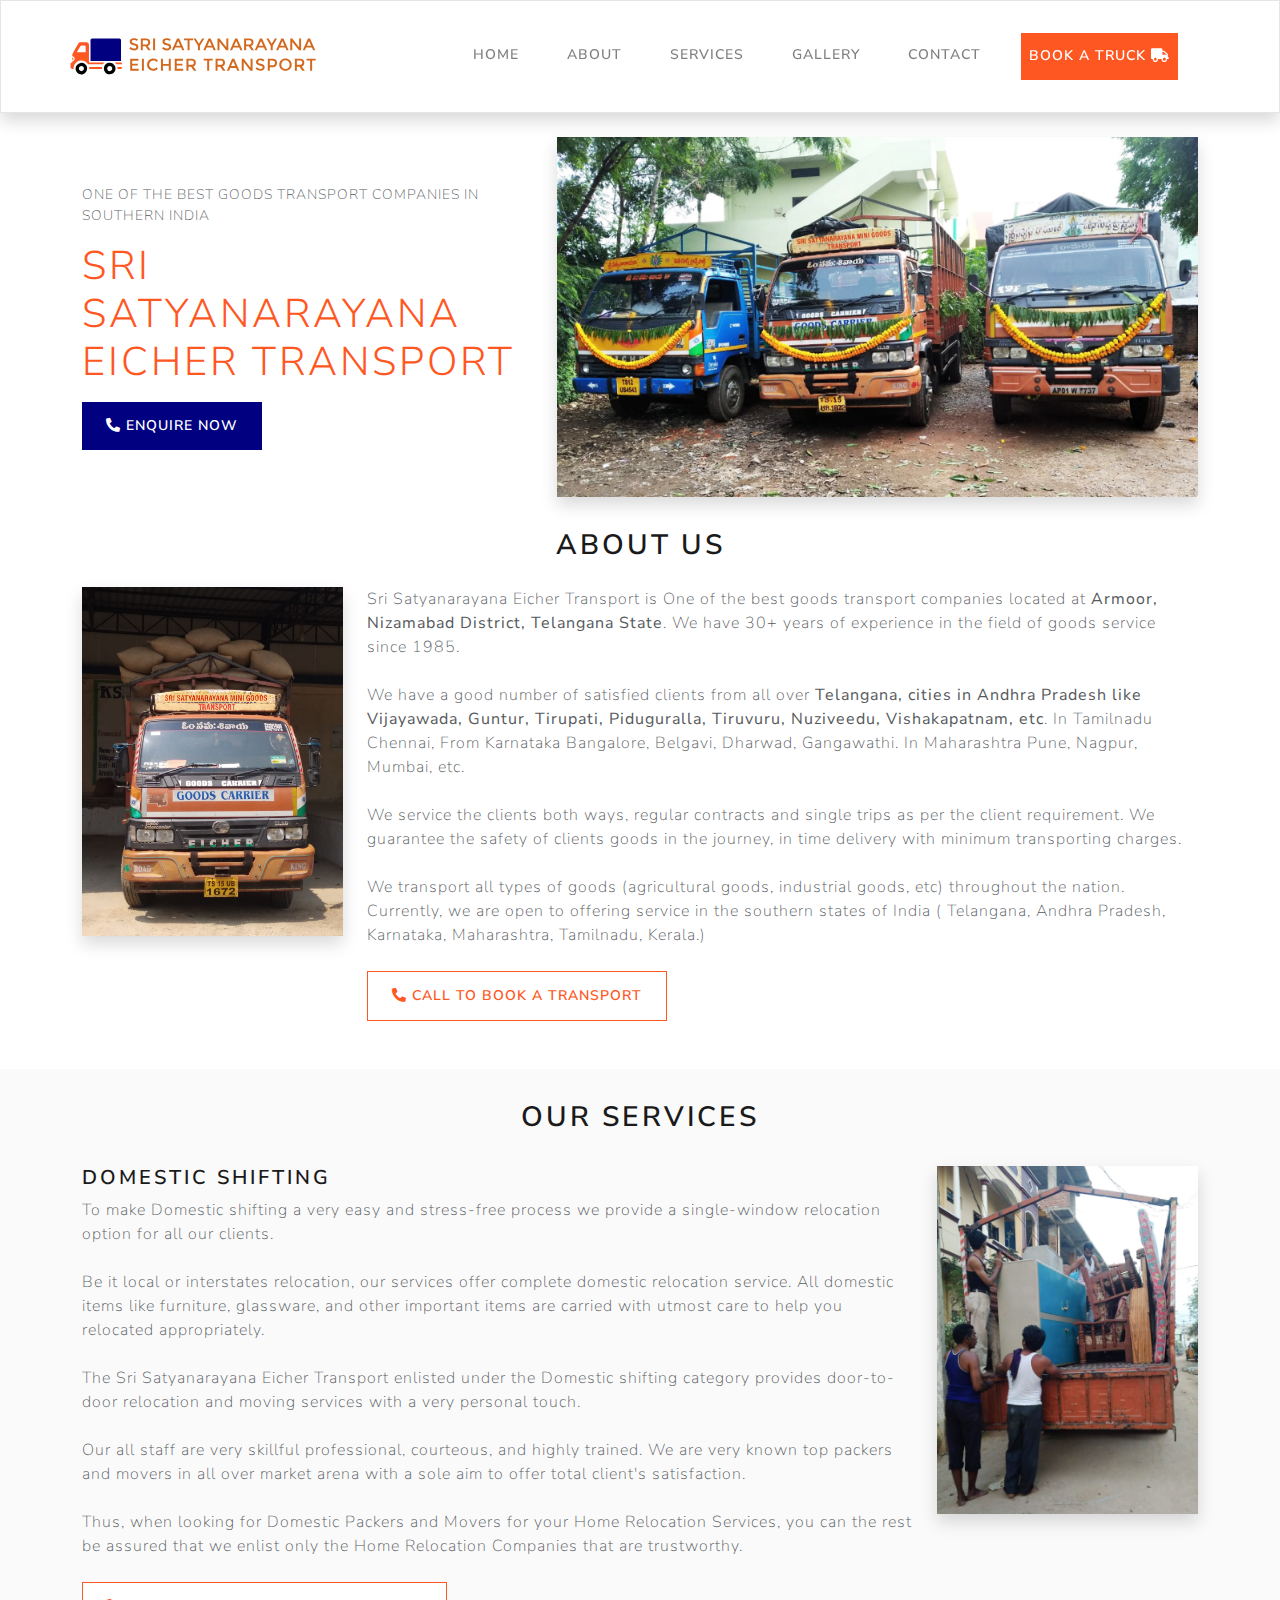
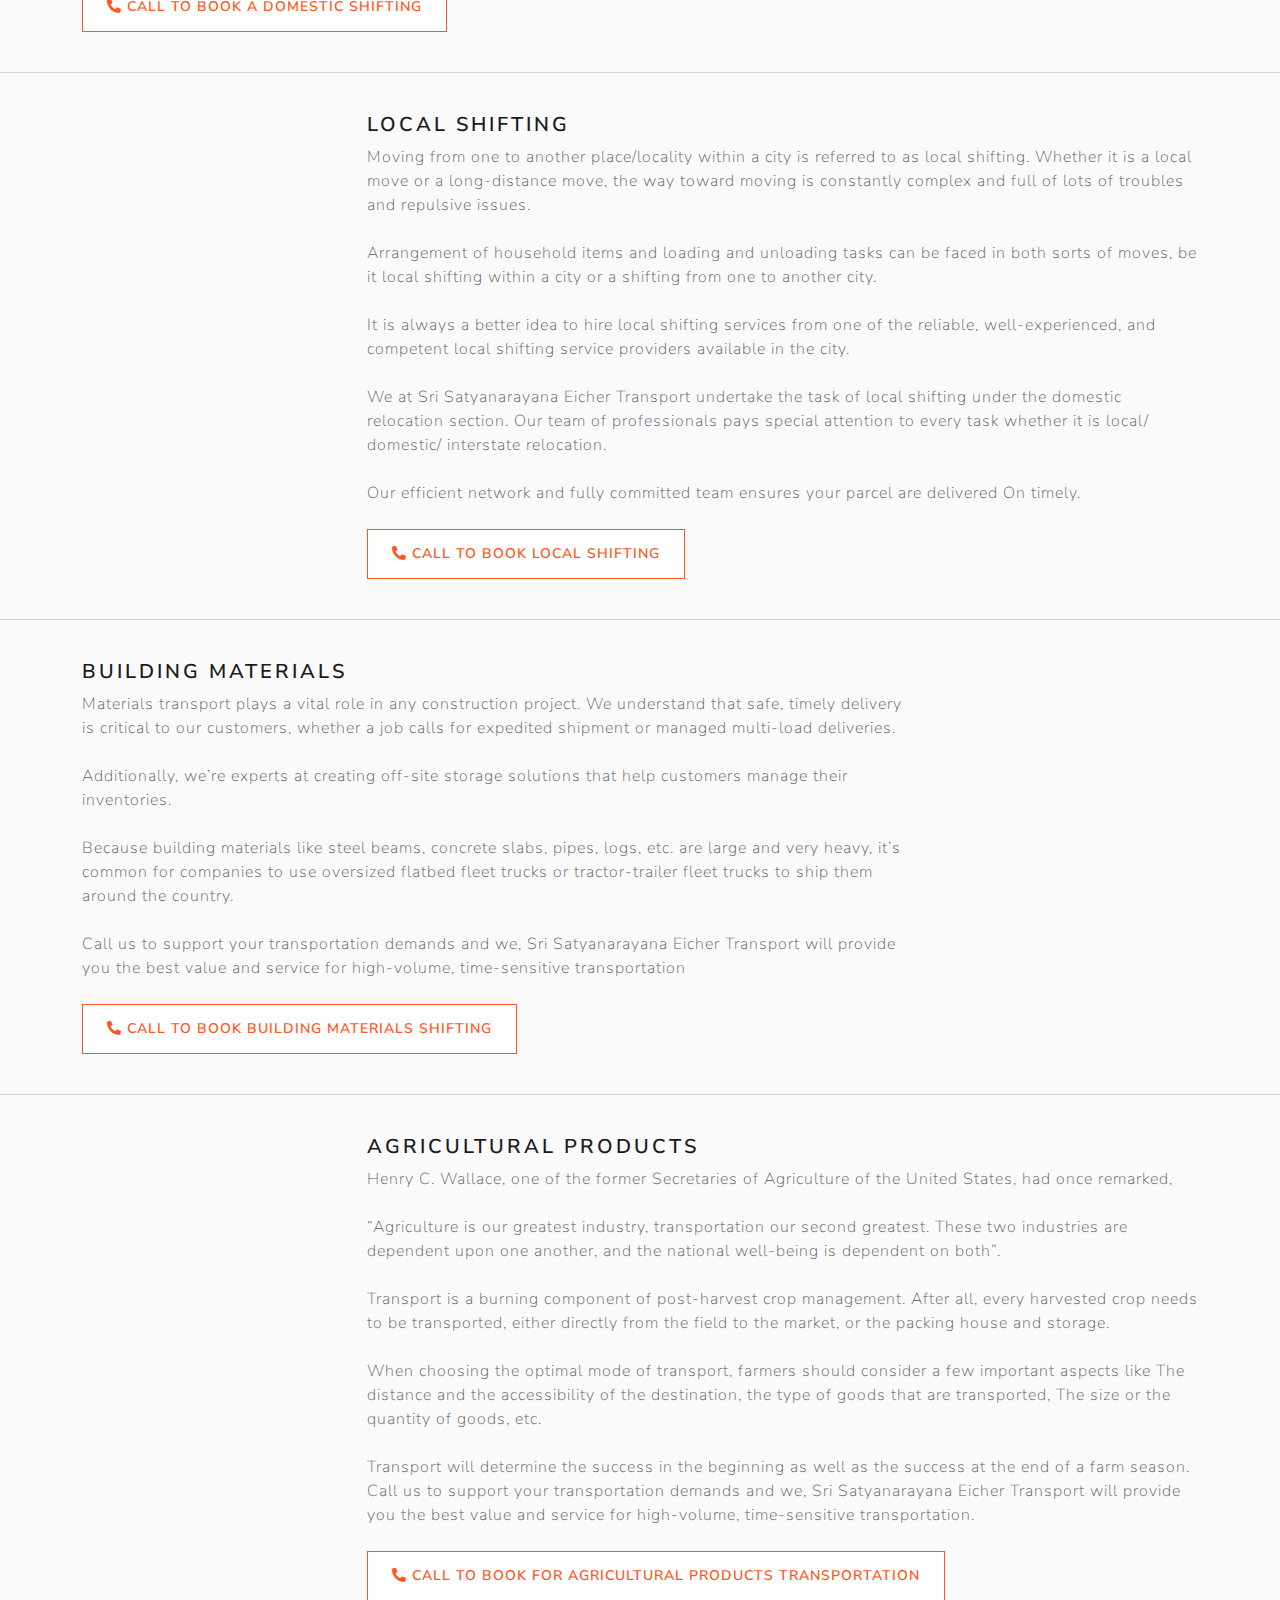
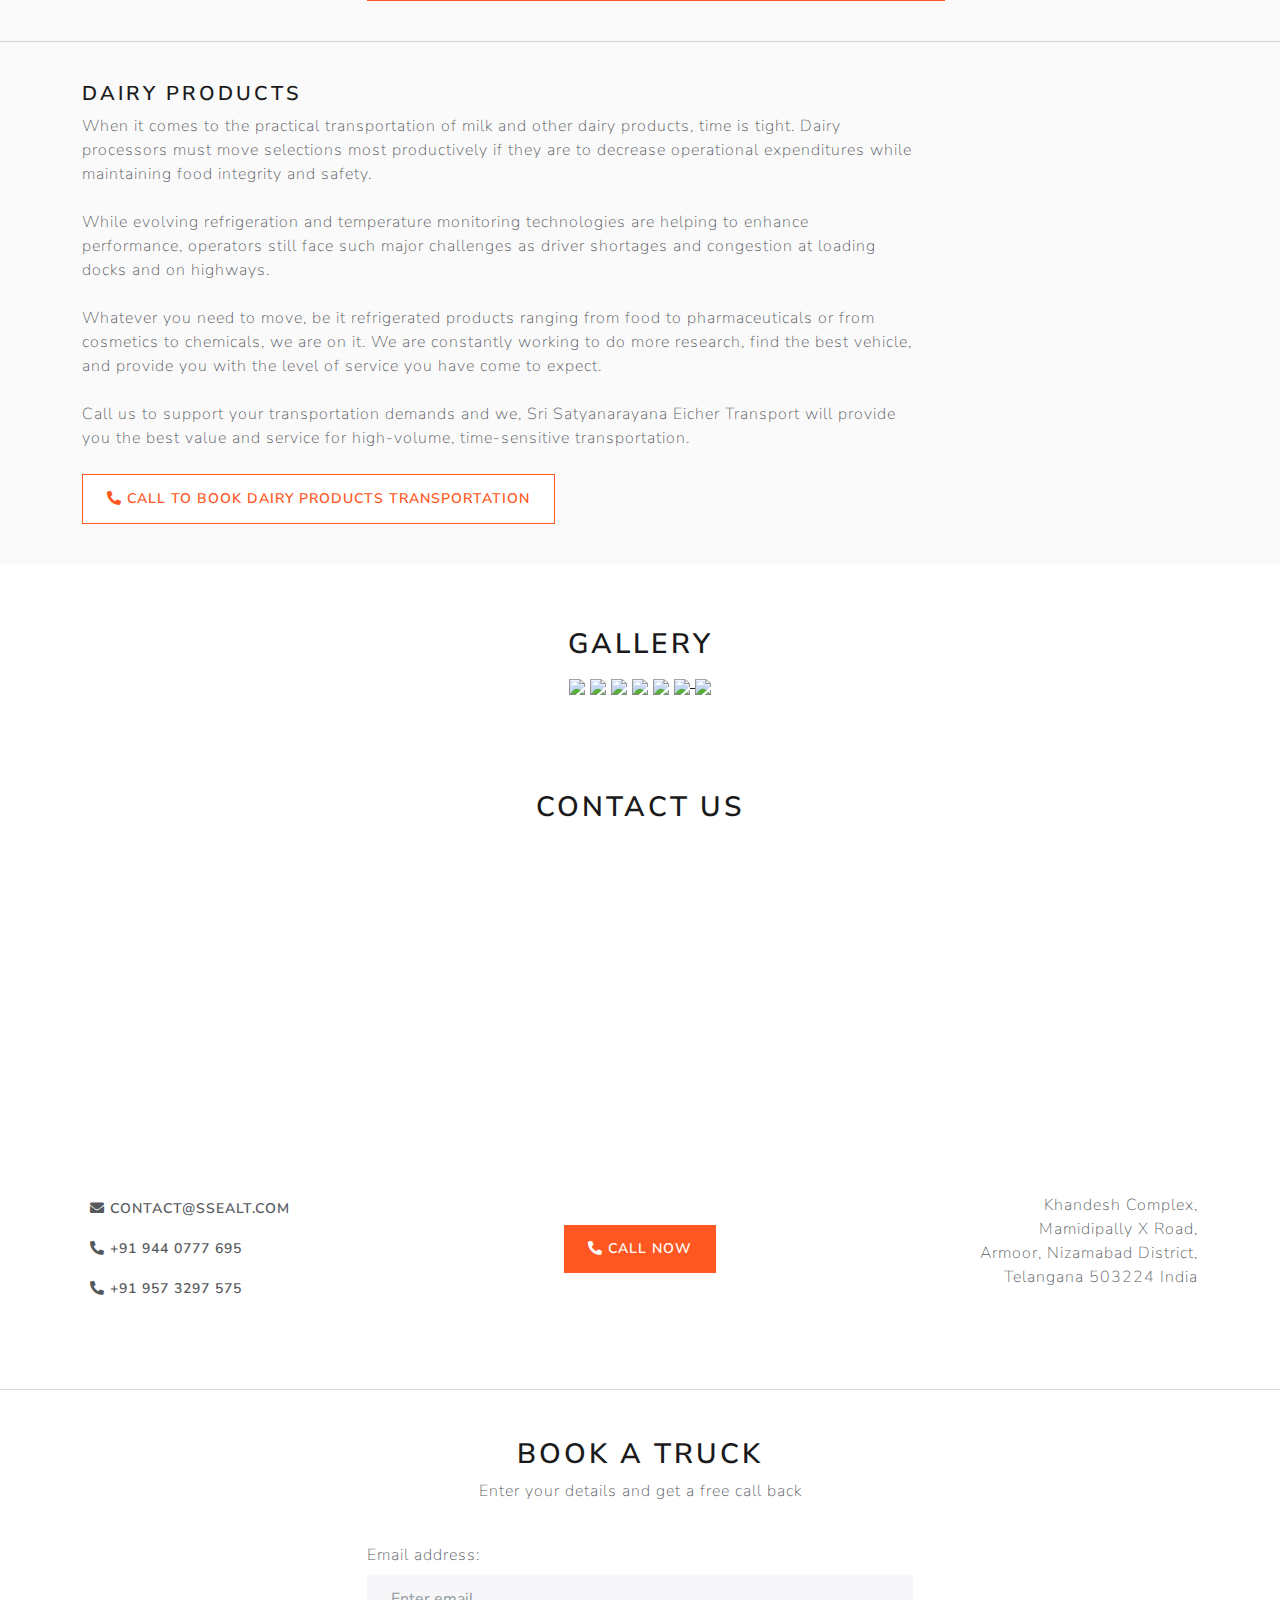
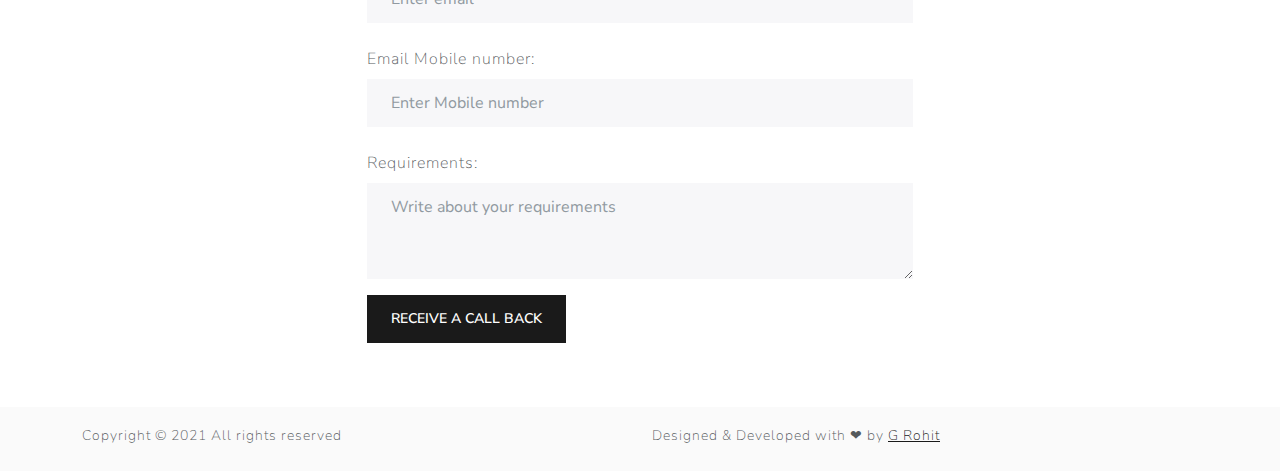
==== index.html @ 4006f87d "testing form" ====
<!DOCTYPE html>
<html lang="en">
<!-- Designed & Developed by
 ██████╗     ██████╗  ██████╗ ██╗  ██╗██╗████████╗
██╔════╝     ██╔══██╗██╔═══██╗██║  ██║██║╚══██╔══╝
██║  ███╗    ██████╔╝██║   ██║███████║██║   ██║   
██║   ██║    ██╔══██╗██║   ██║██╔══██║██║   ██║   
╚██████╔╝    ██║  ██║╚██████╔╝██║  ██║██║   ██║   
 ╚═════╝     ╚═╝  ╚═╝ ╚═════╝ ╚═╝  ╚═╝╚═╝   ╚═╝   
https://www.linkedin.com/in/g-rohit/
-->

<head>
    <meta charset="UTF-8">
    <meta name="viewport" content="width=device-width, initial-scale=1.0">
    <title>Sri Satyanarayana Eicher Transport</title>
    <link rel="stylesheet" href="CSS/bootstrap.min.css">
    <link rel="stylesheet" href="CSS/custom.css">
    <!-- <link rel="stylesheet" href="https://bootswatch.com/5/lux/bootstrap.min.css"> -->

    <!-- Light gallery -->
    <link rel="stylesheet" href="https://cdn.jsdelivr.net/npm/lightgallery@2.0.0-beta.3/css/lightgallery.css">
    <link rel="stylesheet" href="https://cdn.jsdelivr.net/npm/lightgallery@2.0.0-beta.3/css/lg-zoom.css">


    <link rel="stylesheet" href="https://pro.fontawesome.com/releases/v5.13.0/css/all.css">
    <!-- Google / Search Engine Tags -->
    <meta itemprop="name" content="Sri Satyanarayana Eicher Transport Armoor">
    <meta itemprop="description"
        content="Sri Satyanarayana goods Transport supplies heavy Goods trucks/lorries from in and around Armoor, Nizamabad, Nirmal and Metpally to any locations like Hyderabad, Vijayawada, Guntur, Tirupati, Andhrapradesh, Bengaluru, Karnataka, Maharashtra etc">
    <meta itemprop="image" content="https://i.vgy.me/FGwoT4.png">



    <!-- favicons -->

    <link rel="shortcut icon" href="ASSETS/favicons/favicon.ico" type="image/x-icon" />
    <link rel="apple-touch-icon" sizes="57x57" href="ASSETS/favicons/apple-touch-icon-57x57.png">
    <link rel="apple-touch-icon" sizes="60x60" href="ASSETS/favicons/apple-touch-icon-60x60.png">
    <link rel="apple-touch-icon" sizes="72x72" href="ASSETS/favicons/apple-touch-icon-72x72.png">
    <link rel="apple-touch-icon" sizes="76x76" href="ASSETS/favicons/apple-touch-icon-76x76.png">
    <link rel="apple-touch-icon" sizes="114x114" href="ASSETS/favicons/apple-touch-icon-114x114.png">
    <link rel="apple-touch-icon" sizes="120x120" href="ASSETS/favicons/apple-touch-icon-120x120.png">
    <link rel="apple-touch-icon" sizes="144x144" href="ASSETS/favicons/apple-touch-icon-144x144.png">
    <link rel="apple-touch-icon" sizes="152x152" href="ASSETS/favicons/apple-touch-icon-152x152.png">
    <link rel="apple-touch-icon" sizes="180x180" href="ASSETS/favicons/apple-touch-icon-180x180.png">
    <link rel="icon" type="image/png" href="ASSETS/favicons/favicon-16x16.png" sizes="16x16">
    <link rel="icon" type="image/png" href="ASSETS/favicons/favicon-32x32.png" sizes="32x32">
    <link rel="icon" type="image/png" href="ASSETS/favicons/favicon-96x96.png" sizes="96x96">
    <link rel="icon" type="image/png" href="ASSETS/favicons/android-chrome-192x192.png" sizes="192x192">

</head>

<body>

    <header class="container-fluid shadow bg-light sticky-top">
        <nav class="navbar navbar-expand-lg navbar-light">
            <div class="container p-0">
                <a class="navbar-brand" href="#">
                    <img src="ASSETS/logo-SSET.svg" alt="logo-SSET" class="img-fluid" style="max-width: 250px;">
                </a>
                <button class="navbar-toggler" type="button" data-bs-toggle="collapse" data-bs-target="#navbarColor03"
                    aria-controls="navbarColor03" aria-expanded="false" aria-label="Toggle navigation">
                    <span class="navbar-toggler-icon"></span>
                </button>

                <div class="collapse navbar-collapse" id="navbarColor03">
                    <ul class="navbar-nav ms-auto">
                        <li class="nav-item">
                            <a class="nav-link" href="#">Home
                                <span class="visually-hidden">(current)</span>
                            </a>
                        </li>
                        <li class="nav-item">
                            <a class="nav-link" href="#aboutus">About</a>
                        </li>
                        <li class="nav-item">
                            <a class="nav-link" href="#ourservices">Services</a>
                        </li>
                        <li class="nav-item">
                            <a class="nav-link" href="#gallery">Gallery</a>
                        </li>
                        <li class="nav-item">
                            <a class="nav-link" href="#contact">Contact</a>
                        </li>
                        <li class="nav-item">
                            <a class="nav-link btn btn-orange text-white" href="#bookForm">Book a Truck <i
                                    class="fa fa-truck" aria-hidden="true"></i> </a>
                        </li>

                    </ul>

                </div>
            </div>
        </nav>

    </header>
    <main>

        <!-- intro STARTS -->
        <div class="container mt-4">
            <div class="row">
                <div
                    class="col-lg-5 col-sm-12 col-md-12 d-flex flex-column align-items-start justify-content-center mt-3 mt-md-0">
                    <p class="text-uppercase small text-center text-sm-start">One of the best goods transport companies
                        in southern India</p>
                    <h1 class="display-6 text-orange main-title">
                        Sri Satyanarayana Eicher Transport
                    </h1>
                    <a href="tel:+919440777695" class="btn btn-dark btn-navy mt-2 mob-full-width"> <i
                            class="fa fa-phone-alt" aria-hidden="true"></i> Enquire now</a>
                </div>
                <div class="col-lg-7 col-sm-12 col-md-12  mt-3 mt-md-0">
                    <img src="ASSETS/eicher-group.jpg" alt="" class="img-fluid shadow">
                </div>
            </div>
        </div>


        <!-- intro ENDS -->



        <!-- ABout section STARTS -->
        <div id="aboutus"></div>
        <section class="py-3 my-3">
            <h2 class="text-center">About us</h2>
            <div class="container">
                <div class="row py-3">
                    <div class="col-lg-3 col-sm-12 col-md-12  mt-3 mt-md-0 text-center">
                        <img src="ASSETS/n-eicher-1.png" alt="" class="img-fluid shadow">
                    </div>
                    <div
                        class="col-lg-9 col-sm-12 col-md-12 d-flex flex-column align-items-start justify-content-start mt-3 mt-md-0">
                        <p class="">

                            Sri Satyanarayana Eicher Transport is One of the best goods transport companies located at
                            <strong>Armoor, Nizamabad District, Telangana State</strong>. We have 30+ years of
                            experience in the field of goods service since 1985.
                            <br> <br>
                            We have a good number of satisfied clients from all over <strong>Telangana, cities in Andhra
                                Pradesh like Vijayawada, Guntur, Tirupati, Piduguralla, Tiruvuru, Nuziveedu,
                                Vishakapatnam, etc</strong>. In Tamilnadu Chennai, From Karnataka Bangalore, Belgavi,
                            Dharwad, Gangawathi. In Maharashtra Pune, Nagpur, Mumbai, etc.
                            <br> <br>
                            We service the clients both ways, regular contracts and single trips as per the client
                            requirement. We guarantee the safety of clients goods in the journey, in time delivery with
                            minimum transporting charges.
                            <br> <br>

                            We transport all types of goods (agricultural goods, industrial goods, etc) throughout the
                            nation. Currently, we are open to offering service in the southern states of India (
                            Telangana, Andhra Pradesh, Karnataka, Maharashtra, Tamilnadu, Kerala.)
                        </p>

                        <a href="tel:+919440777695" class="btn btn-outline-dark mt-2 btn-outline-orange "> <i
                                class="fa fa-phone-alt" aria-hidden="true"></i> Call to book a Transport</a>
                    </div>
                </div>
            </div>
        </section>
        <!-- ABout section ENDS -->

        <!-- Our services section STARTS -->
        <div id="ourservices"></div>
        <section class="py-3 my-3 bg-grey">
            <h2 class="text-center mt-3">Our Services</h2>
            <!-- service 1 -->
            <div class="container py-3">
                <div class="row my-2">
                    <div
                        class="col-lg-9 col-sm-12 col-md-12 d-flex flex-column align-items-start justify-content-start mt-3 mt-md-0">
                        <h4 class="text-uppercase">Domestic Shifting</h4>
                        <p class="">
                            To make Domestic shifting a very easy and stress-free process we provide a single-window
                            relocation option for all our clients.
                            <br><br>
                            Be it local or interstates relocation, our services offer complete domestic relocation
                            service. All domestic items like furniture, glassware, and other important items are carried
                            with utmost care to help you relocated appropriately.
                            <br><br>

                            The Sri Satyanarayana Eicher Transport enlisted under the Domestic shifting category
                            provides door-to-door relocation and moving services with a very personal touch.
                            <br><br>

                            Our all staff are very skillful professional, courteous, and highly trained. We are very
                            known top packers and movers in all over market arena with a sole aim to offer total
                            client's satisfaction.
                            <br><br>

                            Thus, when looking for Domestic Packers and Movers for your Home Relocation Services, you
                            can the rest be assured that we enlist only the Home Relocation Companies that are
                            trustworthy.

                        </p>

                        <a href="tel:+919440777695" class="btn btn-outline-dark mt-2 btn-outline-orange "> <i
                                class="fa fa-phone-alt" aria-hidden="true"></i> Call to book a Domestic Shifting</a>
                    </div>
                    <div class="col-lg-3 col-sm-12 col-md-12  mt-3 mt-md-0 text-center">
                        <img src="ASSETS/services-packing.jpg" alt="" class="img-fluid shadow">
                    </div>

                </div>
            </div>
            <hr>
            <!-- service 2 -->
            <div class="container py-3">
                <div class="row my-2">
                    <div class="col-lg-3 col-sm-12 col-md-12  mt-3 mt-md-0 text-center order-last order-lg-first">
                        <img src="https://dummyimage.com/3:4x500/" alt="" class="img-fluid shadow">
                    </div>

                    <div
                        class="col-lg-9 col-sm-12 col-md-12 d-flex flex-column align-items-start justify-content-start mt-3 mt-md-0 order-sm-first order-lg-last">
                        <h4 class="text-uppercase">Local Shifting</h4>
                        <p class="">
                            Moving from one to another place/locality within a city is referred to as local shifting.
                            Whether it is a local move or a long-distance move, the way toward moving is constantly
                            complex and full of lots of troubles and repulsive issues.
                            <br><br>
                            Arrangement of household items and loading and unloading tasks can be faced in both sorts of
                            moves, be it local shifting within a city or a shifting from one to another city.
                            <br><br>

                            It is always a better idea to hire local shifting services from one of the reliable,
                            well-experienced, and competent local shifting service providers available in the city.
                            <br><br>
                            We at Sri Satyanarayana Eicher Transport undertake the task of local shifting under the
                            domestic relocation section. Our team of professionals pays special attention to every task
                            whether it is local/ domestic/ interstate relocation.
                            <br><br>
                            Our efficient network and fully committed team ensures your parcel are delivered On timely.
                        </p>

                        <a href="tel:+919440777695" class="btn btn-outline-dark mt-2 btn-outline-orange "> <i
                                class="fa fa-phone-alt" aria-hidden="true"></i> Call to book LOCAL SHIFTING</a>
                    </div>


                </div>
            </div>

            <hr>
            <!-- service 3 -->
            <div class="container py-3">
                <div class="row my-2">
                    <div
                        class="col-lg-9 col-sm-12 col-md-12 d-flex flex-column align-items-start justify-content-start mt-3 mt-md-0">
                        <h4 class="text-uppercase">Building materials</h4>
                        <p class="">
                            Materials transport plays a vital role in any construction project. We understand that safe,
                            timely delivery is critical to our customers, whether a job calls for expedited shipment or
                            managed multi-load deliveries.
                            <br><br>

                            Additionally, we’re experts at creating off-site storage solutions that help customers
                            manage their inventories.
                            <br><br>
                            Because building materials like steel beams, concrete slabs, pipes, logs, etc. are large and
                            very heavy, it’s common for companies to use oversized flatbed fleet trucks or
                            tractor-trailer fleet trucks to ship them around the country.
                            <br><br>

                            Call us to support your transportation demands and we, Sri Satyanarayana Eicher Transport
                            will provide you the best value and service for high-volume, time-sensitive transportation

                        </p>

                        <a href="tel:+919440777695" class="btn btn-outline-dark mt-2 btn-outline-orange"> <i
                                class="fa fa-phone-alt" aria-hidden="true"></i> Call to book Building materials
                            Shifting</a>
                    </div>
                    <div class="col-lg-3 col-sm-12 col-md-12  mt-3 mt-md-0 text-center">
                        <img src="https://dummyimage.com/3:4x500/" alt="" class="img-fluid shadow">
                    </div>

                </div>
            </div>
            <hr>
            <!-- service 4 -->
            <div class="container py-3">
                <div class="row my-2">
                    <div class="col-lg-3 col-sm-12 col-md-12  mt-3 mt-md-0 text-center order-last order-lg-first">
                        <img src="https://dummyimage.com/3:4x500/" alt="" class="img-fluid shadow">
                    </div>

                    <div
                        class="col-lg-9 col-sm-12 col-md-12 d-flex flex-column align-items-start justify-content-start mt-3 mt-md-0 order-sm-first order-lg-last">
                        <h4 class="text-uppercase">Agricultural products</h4>
                        <p class="">
                            Henry C. Wallace, one of the former Secretaries of Agriculture of the United States, had
                            once remarked,
                            <br><br>
                            “Agriculture is our greatest industry, transportation our second greatest. These two
                            industries are dependent upon one another, and the national well-being is dependent on
                            both”.
                            <br><br>
                            Transport is a burning component of post-harvest crop management. After all, every harvested
                            crop needs to be transported, either directly from the field to the market, or the packing
                            house and storage.
                            <br><br>
                            When choosing the optimal mode of transport, farmers should consider a few important aspects
                            like The distance and the accessibility of the destination, the type of goods that are
                            transported, The size or the quantity of goods, etc.
                            <br><br>
                            Transport will determine the success in the beginning as well as the success at the end of a
                            farm season. Call us to support your transportation demands and we, Sri Satyanarayana Eicher
                            Transport will provide you the best value and service for high-volume, time-sensitive
                            transportation.
                        </p>

                        <a href="tel:+919440777695" class="btn btn-outline-dark mt-2 btn-outline-orange "> <i
                                class="fa fa-phone-alt" aria-hidden="true"></i> Call to book for AGRICULTURAL PRODUCTS
                            transportation</a>
                    </div>


                </div>
            </div>


            <hr>
            <!-- service 5 -->
            <div class="container py-3">
                <div class="row my-2">
                    <div
                        class="col-lg-9 col-sm-12 col-md-12 d-flex flex-column align-items-start justify-content-start mt-3 mt-md-0">
                        <h4 class="text-uppercase">Dairy products</h4>
                        <p class="">
                            When it comes to the practical transportation of milk and other dairy products, time is
                            tight. Dairy processors must move selections most productively if they are to decrease
                            operational expenditures while maintaining food integrity and safety.
                            <br><br>
                            While evolving refrigeration and temperature monitoring technologies are helping to enhance
                            performance, operators still face such major challenges as driver shortages and congestion
                            at loading docks and on highways.
                            <br><br>
                            Whatever you need to move, be it refrigerated products ranging from food to pharmaceuticals
                            or from cosmetics to chemicals, we are on it. We are constantly working to do more research,
                            find the best vehicle, and provide you with the level of service you have come to expect.
                            <br><br>

                            Call us to support your transportation demands and we, Sri Satyanarayana Eicher Transport
                            will provide you the best value and service for high-volume, time-sensitive transportation.

                        </p>

                        <a href="tel:+919440777695" class="btn btn-outline-dark mt-2 btn-outline-orange"> <i
                                class="fa fa-phone-alt" aria-hidden="true"></i> Call to book Dairy products
                            transportation</a>
                    </div>
                    <div class="col-lg-3 col-sm-12 col-md-12  mt-3 mt-md-0 text-center">
                        <img src="https://dummyimage.com/3:4x500/" alt="" class="img-fluid shadow">
                    </div>

                </div>
            </div>

        </section>
        <!-- Our services section ENDS -->

        <!-- Gallery section STARTS -->

        <div id="gallery"></div>
        <section class="py-5 my-3">
            <h2 class="text-center">Gallery</h2>


            <div class="container">
                <div class="row">
                    <div class="col-12">
                        <div id="gallery-container" class="text-center">
                            <a href="https://dummyimage.com/1:1x1080/"><img src="https://dummyimage.com/1:1x175/"
                                    class="img-fluid mt-2" /></a>
                            <a href="https://dummyimage.com/1:1x1080/"><img src="https://dummyimage.com/1:1x175/"
                                    class="img-fluid mt-2" /></a>
                            <a href="https://dummyimage.com/1:1x1080/"><img src="https://dummyimage.com/1:1x175/"
                                    class="img-fluid mt-2" /></a>
                            <a href="https://dummyimage.com/1:1x1080/"><img src="https://dummyimage.com/1:1x175/"
                                    class="img-fluid mt-2" /></a>
                            <a href="https://dummyimage.com/1:1x1080/"><img src="https://dummyimage.com/1:1x175/"
                                    class="img-fluid mt-2" /></a>

                            <a data-lg-size="1400-1402" class="gallery-item"
                                data-src="https://images.unsplash.com/photo-1613541444699-39429d990353?ixid=MXwxMjA3fDB8MHxwaG90by1wYWdlfHx8fGVufDB8fHw%3D&ixlib=rb-1.2.1&auto=format&fit=crop&w=1400&q=80"
                                data-sub-html="<h4>Photo by - <a href='https://unsplash.com/@katherine_xx11' >Katherine Gu </a></h4><p> For all those years we were alone and helpless.</p>">
                                <img class="img-fluid mt-2"
                                    src="https://images.unsplash.com/photo-1613541444699-39429d990353?ixid=MXwxMjA3fDB8MHxwaG90by1wYWdlfHx8fGVufDB8fHw%3D&ixlib=rb-1.2.1&auto=format&fit=crop&w=175&q=80" />
                                <a data-lg-size="1443-1329" class="gallery-item"
                                    data-src="https://images.unsplash.com/photo-1563502310703-1ffe473ad66d?ixid=MXwxMjA3fDB8MHxwaG90by1wYWdlfHx8fGVufDB8fHw%3D&ixlib=rb-1.2.1&auto=format&fit=crop&w=1443&q=80"
                                    data-sub-html="<h4>Photo by - <a href='https://unsplash.com/@asoshiation' >Shah </a></h4><p> Location - <a href='https://unsplash.com/s/photos/shinimamiya%2C-osaka%2C-japan'>Shinimamiya, Osaka, Japan</a></p>">
                                    <img class="img-fluid mt-2"
                                        src="https://images.unsplash.com/photo-1563502310703-1ffe473ad66d?ixid=MXwxMjA3fDB8MHxwaG90by1wYWdlfHx8fGVufDB8fHw%3D&ixlib=rb-1.2.1&auto=format&fit=crop&w=185&q=80" />
                                </a>
                            </a>
                        </div>

                    </div>

                </div>
            </div>
        </section>
        <!-- Gallery section ENDS -->


        <section id="contact" class="my-5">
            <h2 class="text-center">Contact us</h2>

            <div class="container">
                <div class="row">
                    <div class="col">
                        <div style="text-decoration:none; overflow:hidden;max-width:100%;width:1920px;height:300px;">

                            <div id="display-googlemap" style="height:100%; width:100%;max-width:100%;">
                                <iframe style="height:100%;width:100%;border:0;" frameborder="0"
                                    src="https://www.google.com/maps/embed/v1/place?q=Khandesh+Complex+Mamidipally&key=AIzaSyBFw0Qbyq9zTFTd-tUY6dZWTgaQzuU17R8">
                                </iframe>
                            </div>

                            <a class="googlecode" rel="nofollow" href="https://www.embed-map.com"
                                id="make-mapdata">https://www.embed-map.com</a>

                        </div>

                    </div>
                </div>
                <div class="row my-4 py-2">
                    <div class="col-lg-4 col-md-12 col-sm-12 contact-info py-4">
                        <a href="mailto:contact@ssealt.com" class="text-uppercase btn p-2"><i class="fa fa-envelope"
                                aria-hidden="true"></i> contact@ssealt.com</a>
                        <br>
                        <a href="tel:+919440777695" class="text-uppercase btn p-2"><i class="fa fa-phone-alt"
                                aria-hidden="true"></i> +91 944 0777 695</a>
                        <br>
                        <a href="tel:+919573297575" class="text-uppercase btn p-2"><i class="fa fa-phone-alt"
                                aria-hidden="true"></i> +91 957 3297 575</a>
                    </div>
                    <div
                        class="align-items-center col-lg-4 col-md-12 col-sm-12 d-flex justify-content-center text-center">
                        <a href="tel:+919440777695" class="btn btn-orange text-white"><i class="fa fa-phone-alt"
                                aria-hidden="true"></i> Call Now</a>
                    </div>
                    <div
                        class="align-items-center col-lg-4 col-md-12 col-sm-12 d-flex justify-content-center justify-content-lg-end py-4">
                        <p class="text-end address">
                            Khandesh Complex,
                            <br>
                            Mamidipally X Road,
                            <br>
                            Armoor, Nizamabad District,
                            <br>
                            Telangana 503224
                            India
                        </p>
                    </div>
                </div>
            </div>
        </section>

        <hr>

        <section id="bookForm" class="my-5">
            <h2 class="text-center">Book a Truck</h2>

            <div class="container">
                <div class="row">
                    <div class="col-lg-6 col-sm-12 col-md-12 mx-auto">
                        <form name="BookATruck" netlify>
                            <fieldset>
                                <p class="text-center">Enter your details and get a free call back</p>

                                <div class="form-group">
                                    <label for="inputEmail" class="form-label mt-4">Email address:</label>
                                    <input type="email" class="form-control" id="inputEmail"
                                        aria-describedby="emailHelp" placeholder="Enter email" name="inputEmail">
                                    <!-- <small id="emailHelp" class="form-text text-muted">We'll never share your email with anyone else.</small> -->
                                </div>
                                <div class="form-group">
                                    <label for="inputMobile" class="form-label mt-4">Email Mobile number:</label>
                                    <input type="tel" class="form-control" id="inputEmail"
                                        aria-describedby="mobileHelp" placeholder="Enter Mobile number"
                                        name="inputMobile">
                                </div>



                                <div class="form-group">
                                    <label for="exampleTextarea" class="form-label mt-4">Requirements:</label>
                                    <textarea class="form-control" id="exampleTextarea" rows="3"
                                        placeholder="Write about your requirements" name="inputRequirements"></textarea>
                                </div>



                                <button type="submit" class="btn btn-primary my-3 text-center mob-full-width">Receive a call
                                    back</button>
                            </fieldset>
                        </form>
                    </div>
                </div>
            </div>
        </section>

    </main>

    <footer class="bg-grey container-fluid">
        <div class="container pt-3 pb-2">
            <div class="row">
                <div class="col-lg-6 col-sm-12 col-md-12 copyright">
                    <small>Copyright © 2021 All rights reserved</small>
                </div>
                <div class="col-lg-6 col-sm-12 col-md-12 copyright">
                    <p>
                        <small>Designed &amp; Developed with ❤ by <a href="https//:grohit.com/?ref=ssealt.com"
                                target="_blank" rel="noopener noreferrer">G Rohit</a></small>
                    </p>
                </div>
            </div>
        </div>


    </footer>

    <!-- Bootstrap Bundle with Popper -->
    <script src="https://cdn.jsdelivr.net/npm/bootstrap@5.0.1/dist/js/bootstrap.bundle.min.js"
        integrity="sha384-gtEjrD/SeCtmISkJkNUaaKMoLD0//ElJ19smozuHV6z3Iehds+3Ulb9Bn9Plx0x4"
        crossorigin="anonymous"></script>

    <!-- lightgallery -->
    <script src="https://cdn.jsdelivr.net/npm/lightgallery@2.0.0-beta.3/lightgallery.umd.js"
        referrerpolicy="no-referrer"></script>
    <script src="https://cdn.jsdelivr.net/npm/lightgallery@2.0.0-beta.3/plugins/zoom/lg-zoom.umd.js"
        referrerpolicy="no-referrer"></script>



</body>

</html>

<script>
    lightGallery(document.getElementById("gallery-container"), {
        speed: 500,
        plugins: [lgZoom]
    });


</script>
---- CSS/custom.css ----
.text-orange {
    color: #ff5722;
}
.text-navy {
    color: #000080;
}

.btn-orange {
    background: #ff5722 !important;
    color: #ffffff !important;

}

.btn-orange:hover {
    background: #e63600 !important;
    color: #ffffff !important;
    border-bottom: none !important;
}

.btn-outline-orange {
    color: #ff5722;
    background: #ffffff;
    border: 1px solid #ff5722;
}

.btn-outline-orange:hover {
    color: #fff;
    background: #ff5722;
    border: 1px solid #ff5722;
}

.bg-grey {
    background: #fafafa;
}

.btn-navy {
    color: #fff;
    background-color: #000080;
    border-color: #000080;
}


.btn-navy:hover {
    color: #fff;
    background-color: #00004d;
    border-color: #00004d;
}

 

.navbar-light .navbar-nav .nav-link {
    color: rgb(0 0 0 / 50%);
}

.navbar-light .navbar-nav .nav-link:hover {
    color: #000080;
border-bottom: 1px solid #000080;
}

.navbar-brand {
    margin-right: 1rem;
}
 

[id] {
    scroll-margin-top: 8rem;
}

#display-googlemap .text-marker {}

.map-generator {
    max-width: 100%;
    max-height: 100%;
    background: none;

}

.text-right {
    text-align: right;
}

@media all and (max-width: 814px) {
    .address, .contact-info , .copyright, .main-title{
        text-align: center !important;
    }

    .mob-full-width {
        width: 100%;
    }
}
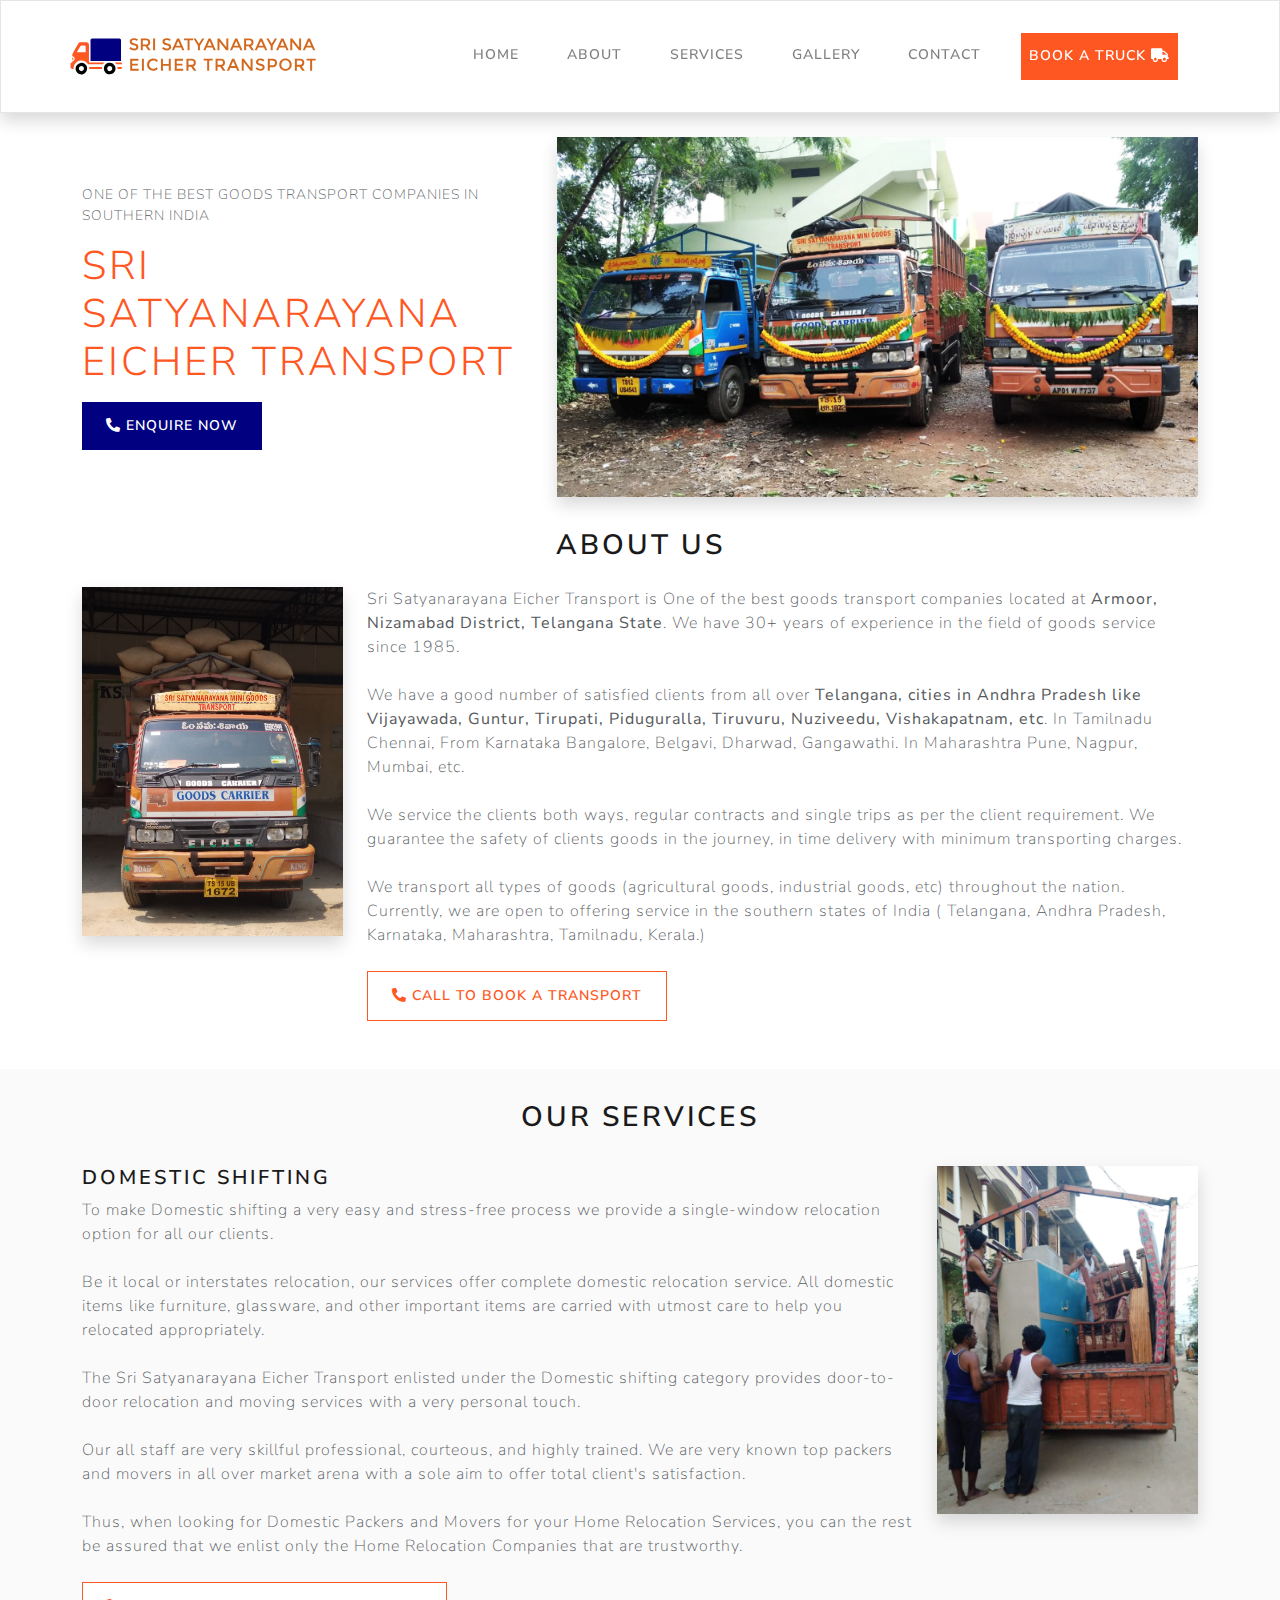
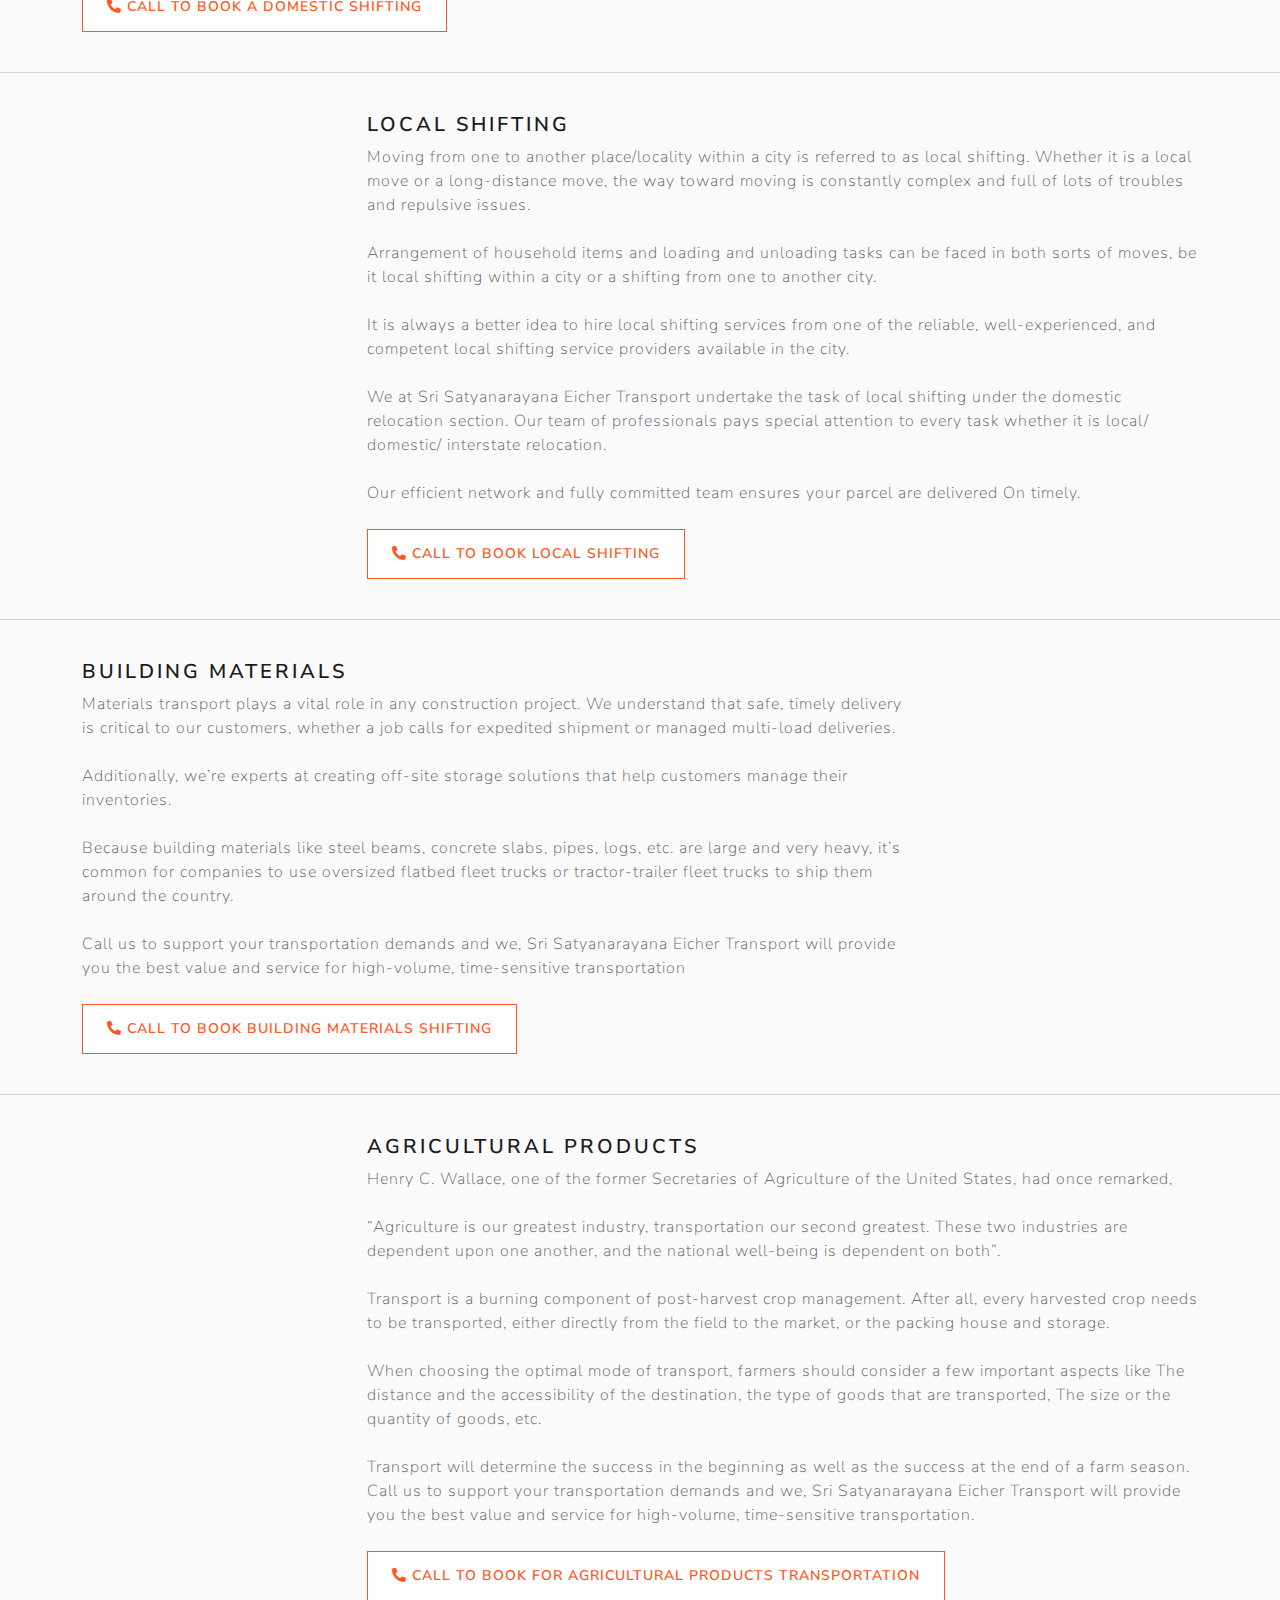
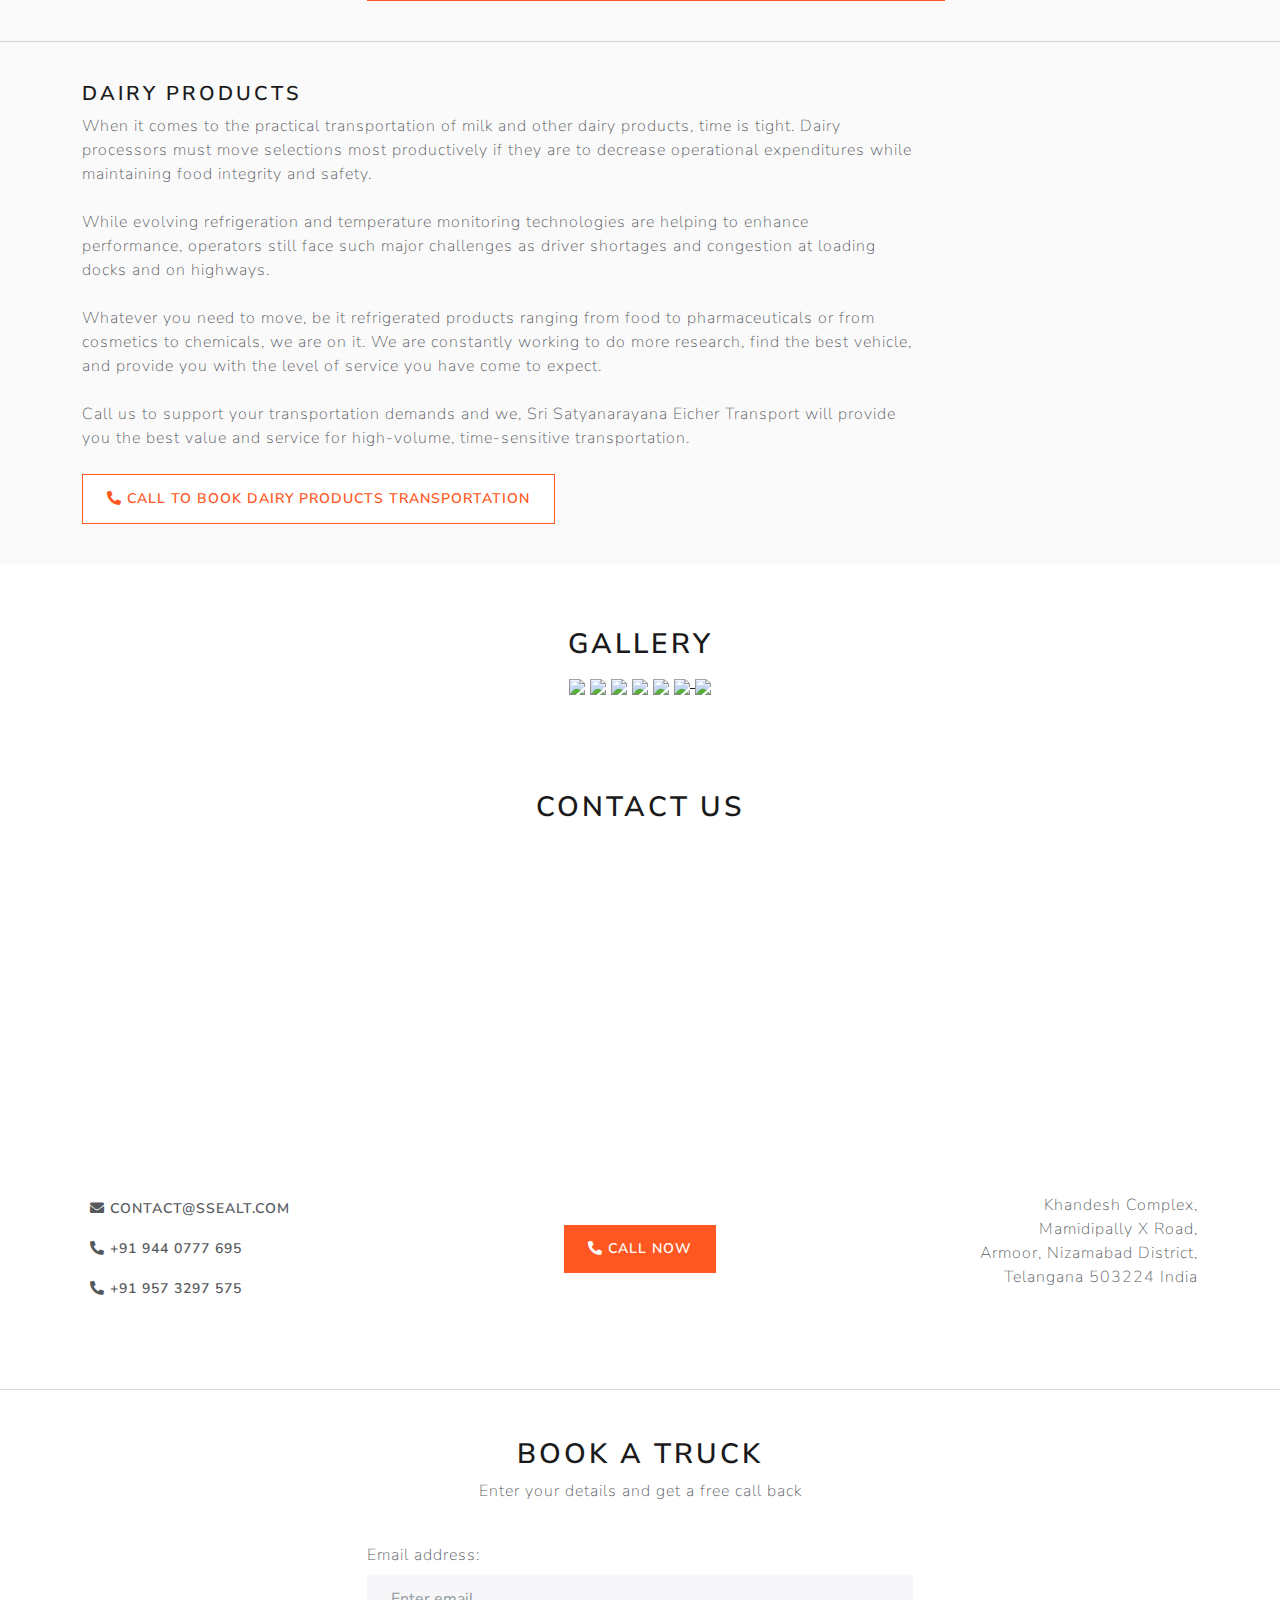
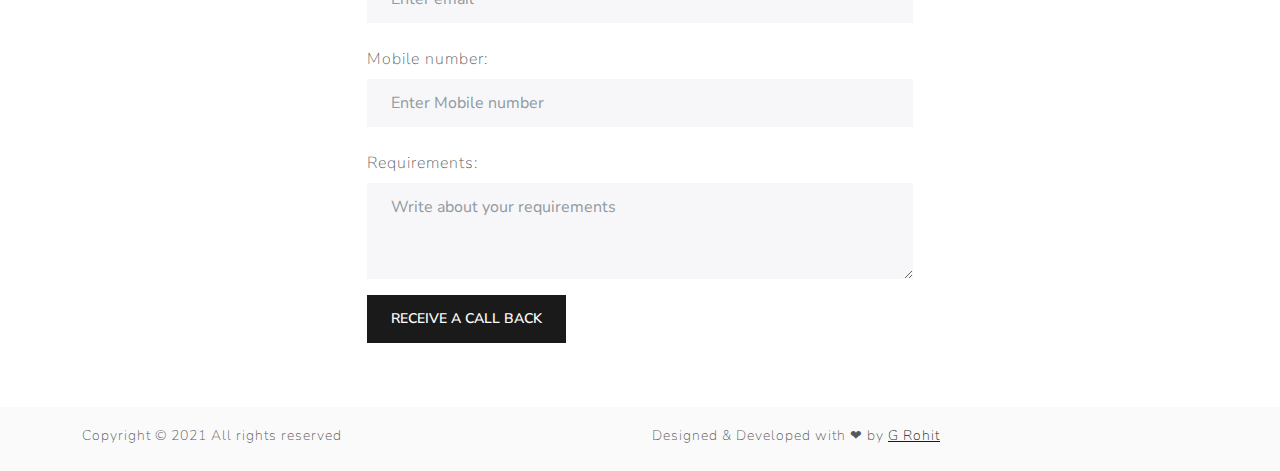
==== commit b920186d: "testing form 3" ====
--- a/index.html
+++ b/index.html
@@ -475,11 +475,11 @@
                                     <label for="inputEmail" class="form-label mt-4">Email address:</label>
                                     <input type="email" class="form-control" id="inputEmail"
                                         aria-describedby="emailHelp" placeholder="Enter email" name="inputEmail">
-                                    <!-- <small id="emailHelp" class="form-text text-muted">We'll never share your email with anyone else.</small> -->
+                                   
                                 </div>
                                 <div class="form-group">
-                                    <label for="inputMobile" class="form-label mt-4">Email Mobile number:</label>
-                                    <input type="tel" class="form-control" id="inputEmail"
+                                    <label for="inputMobile" class="form-label mt-4">Mobile number:</label>
+                                    <input type="tel" class="form-control" id="inputMobile"
                                         aria-describedby="mobileHelp" placeholder="Enter Mobile number"
                                         name="inputMobile">
                                 </div>
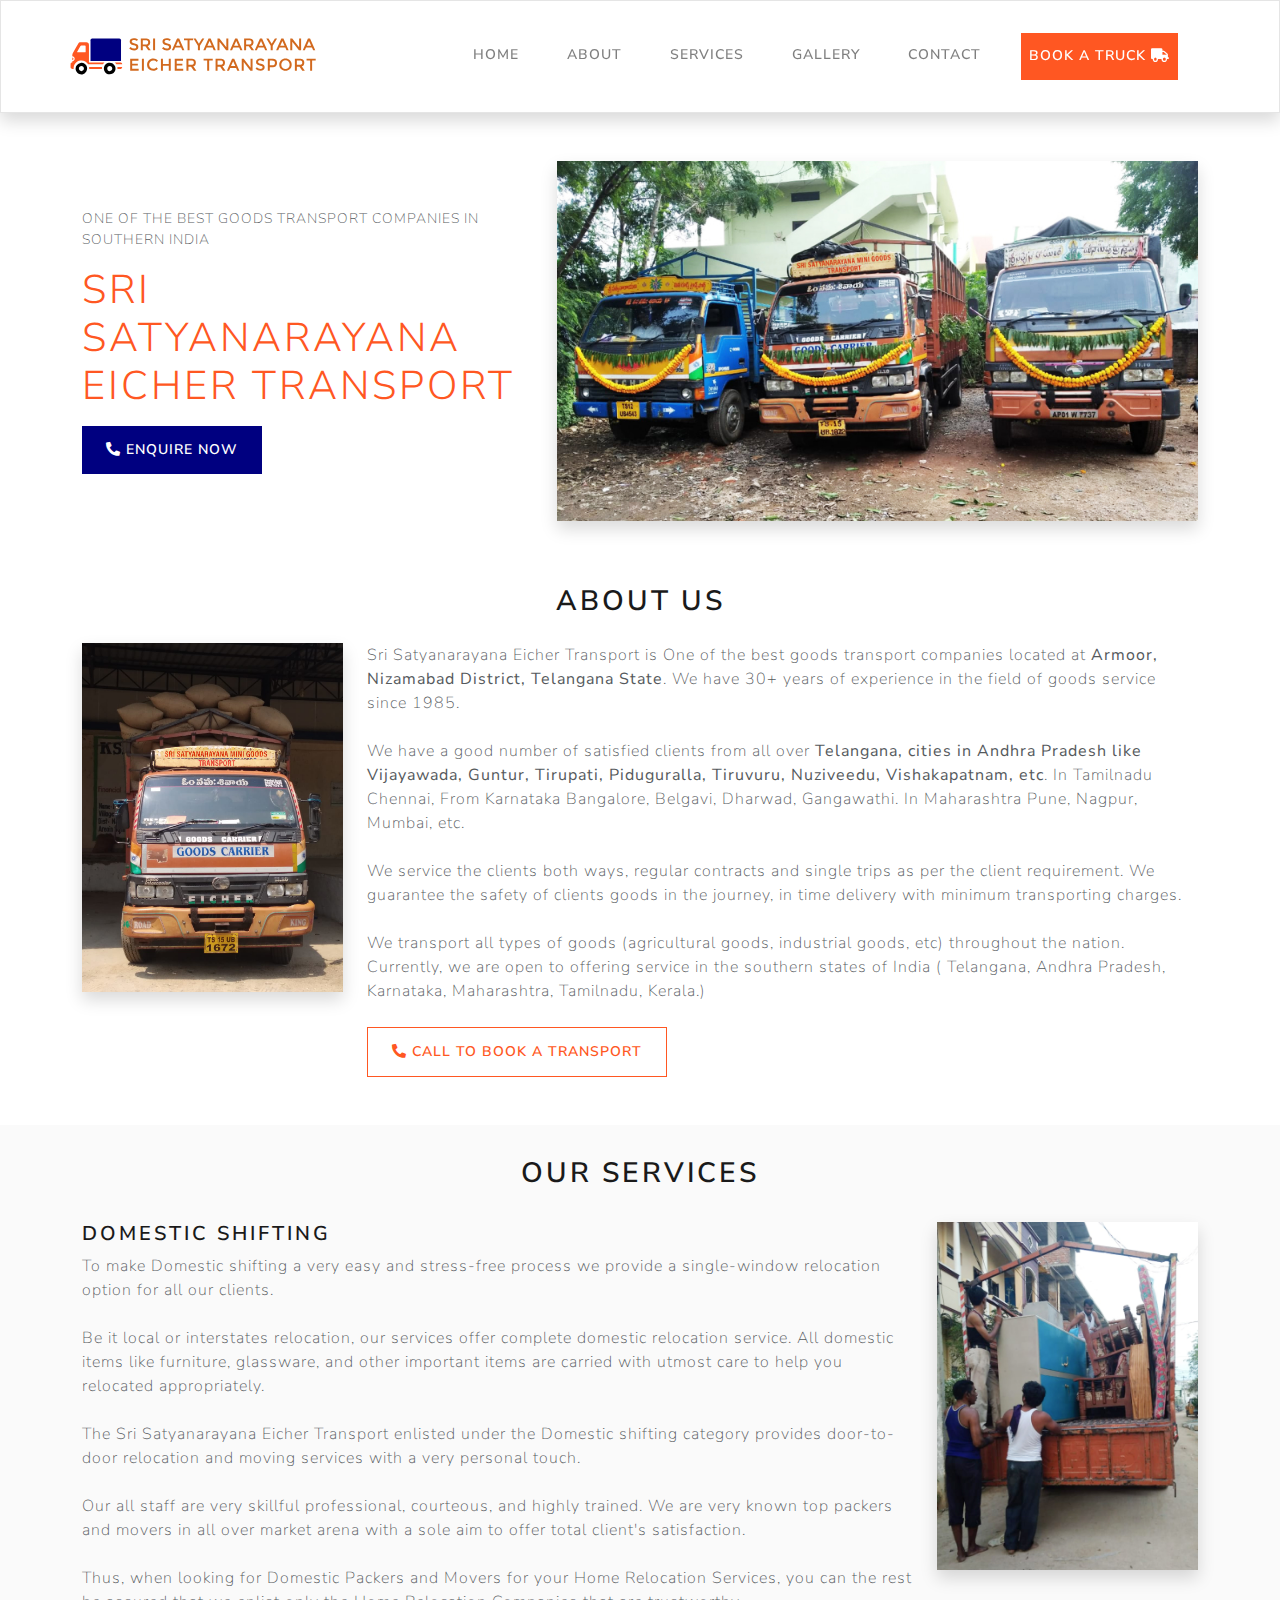
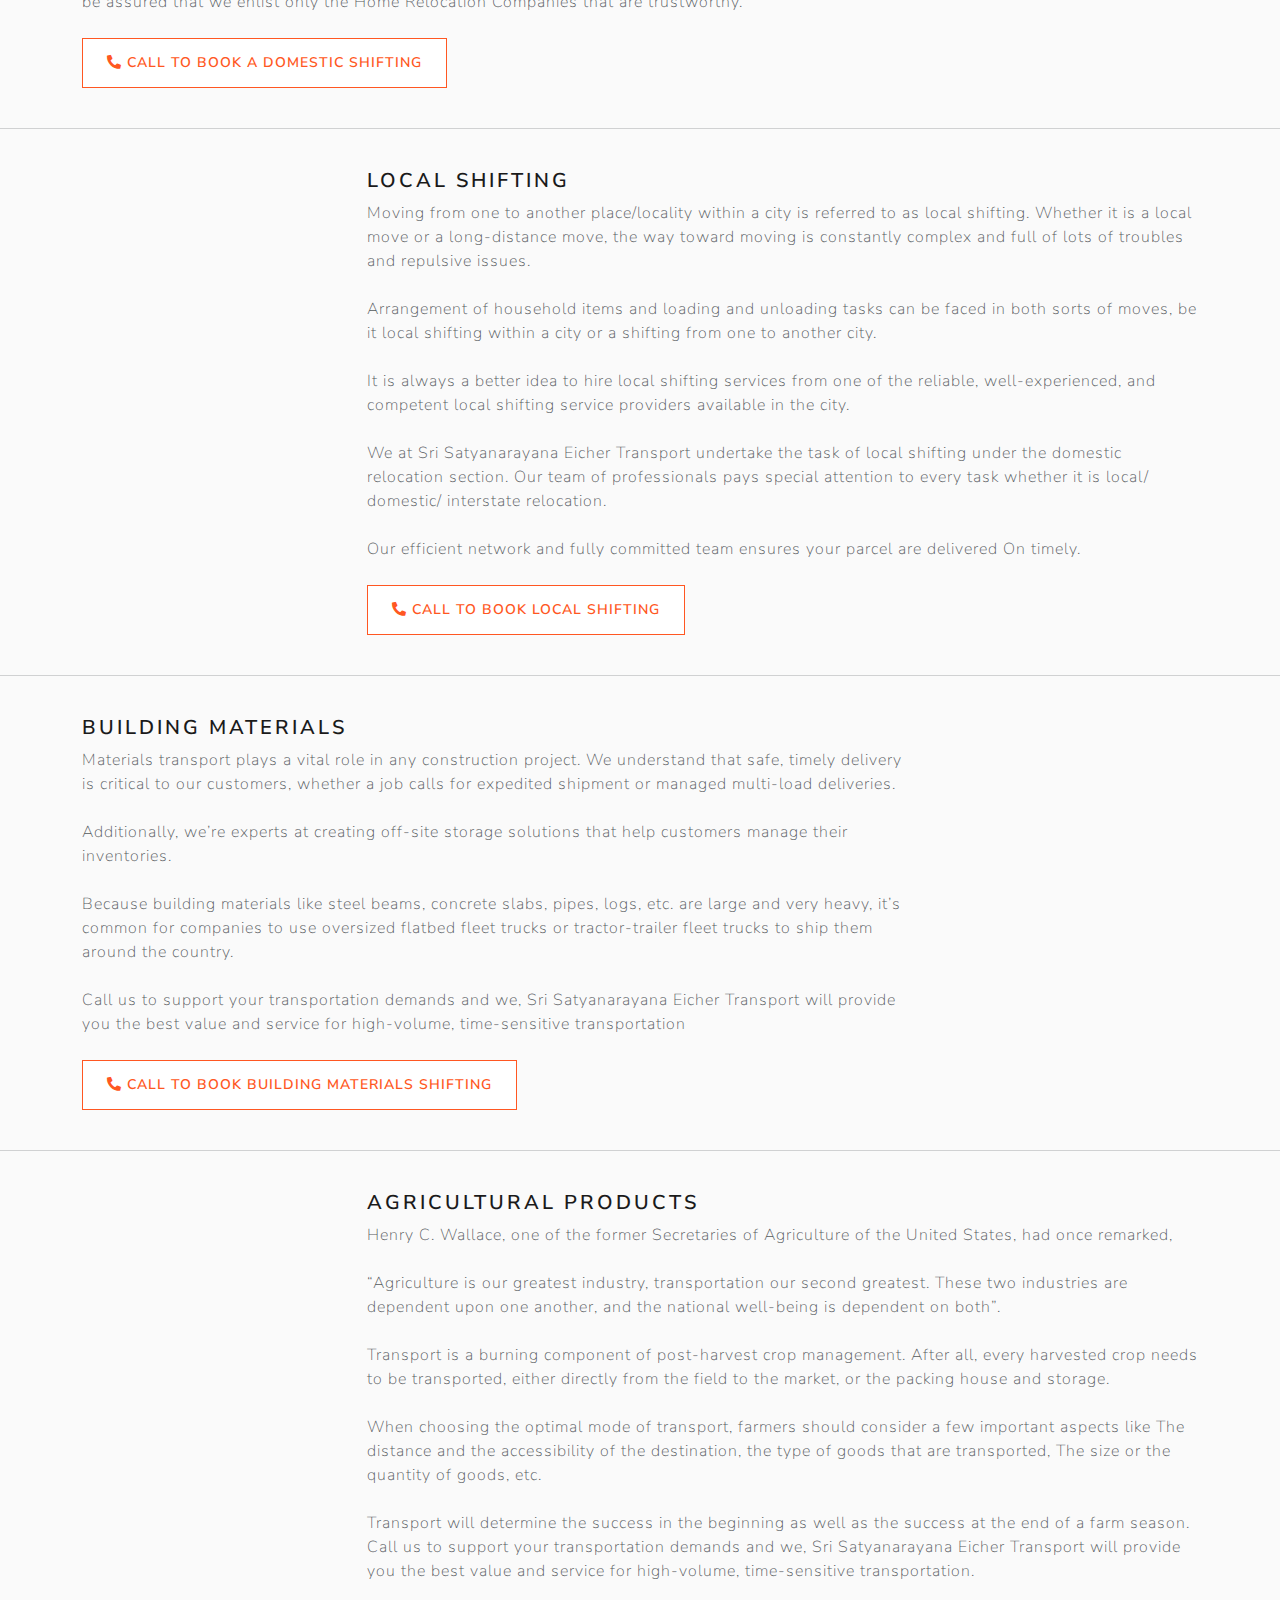
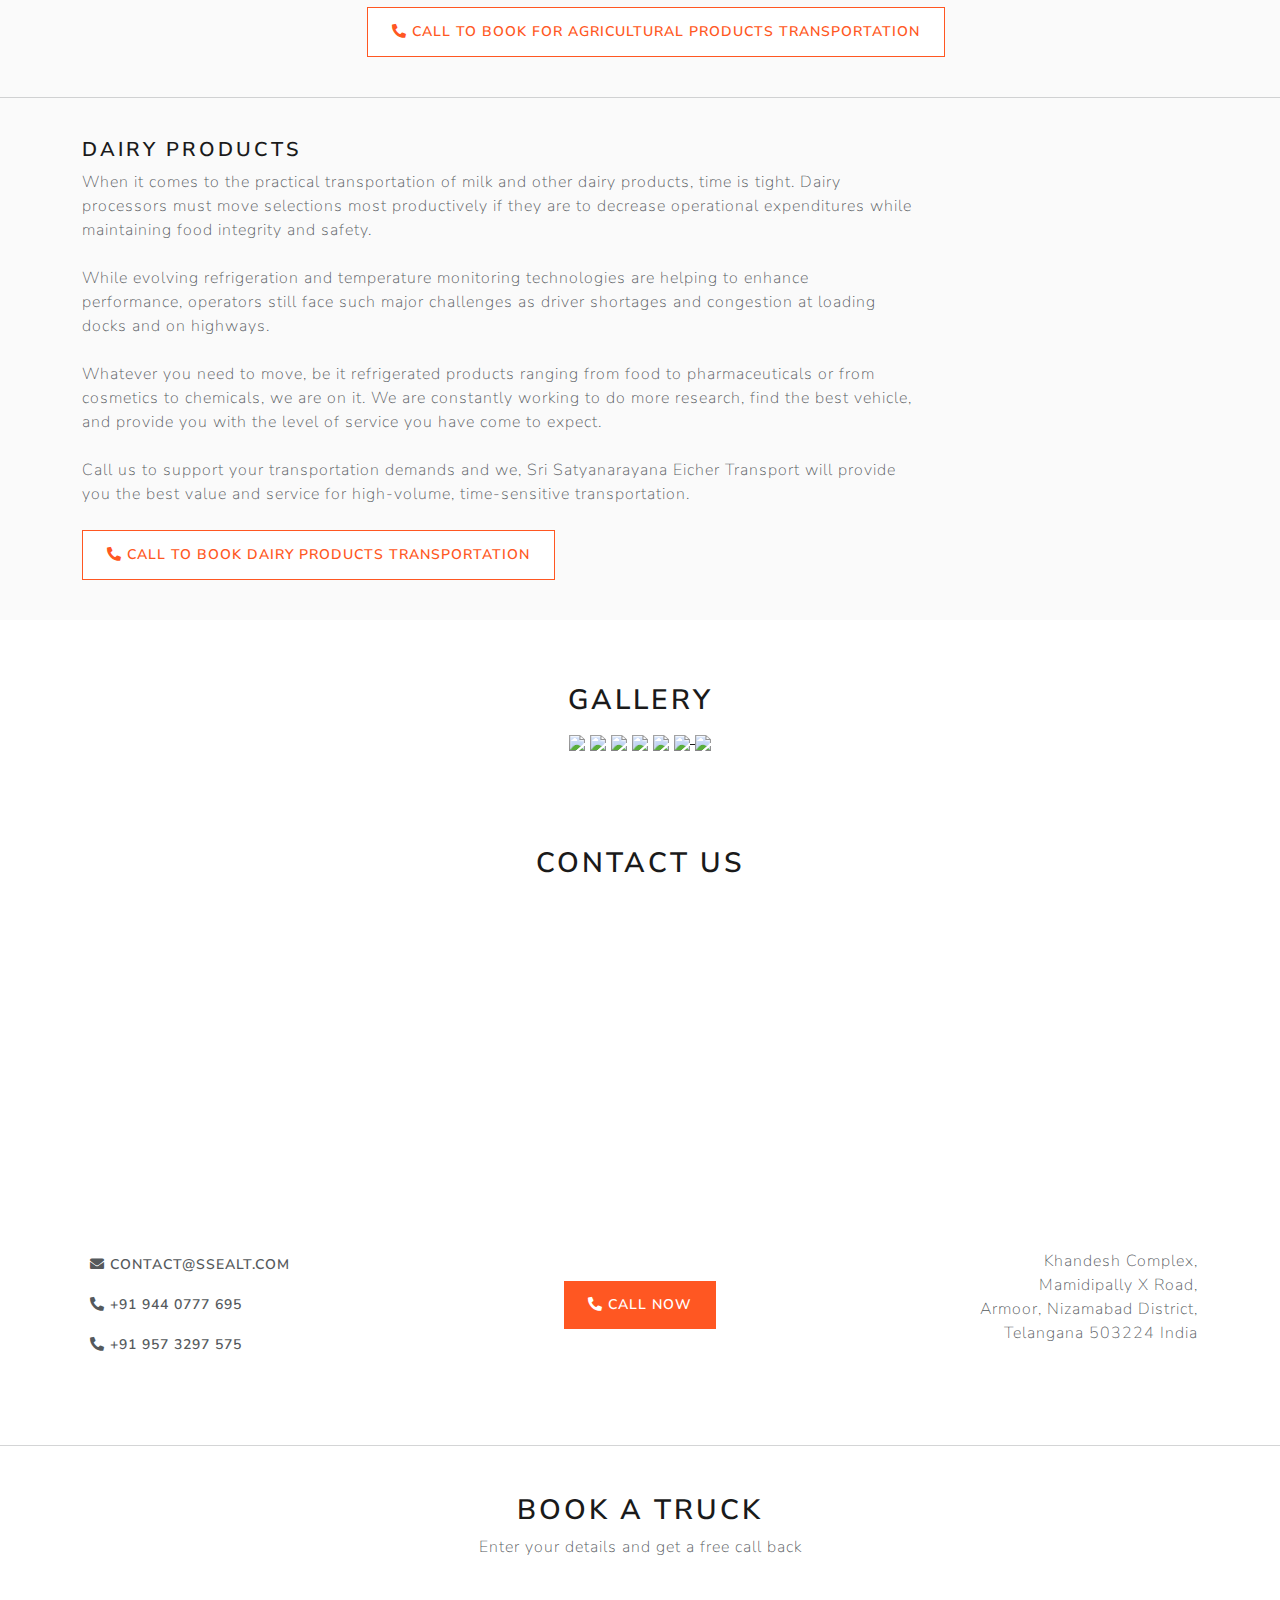
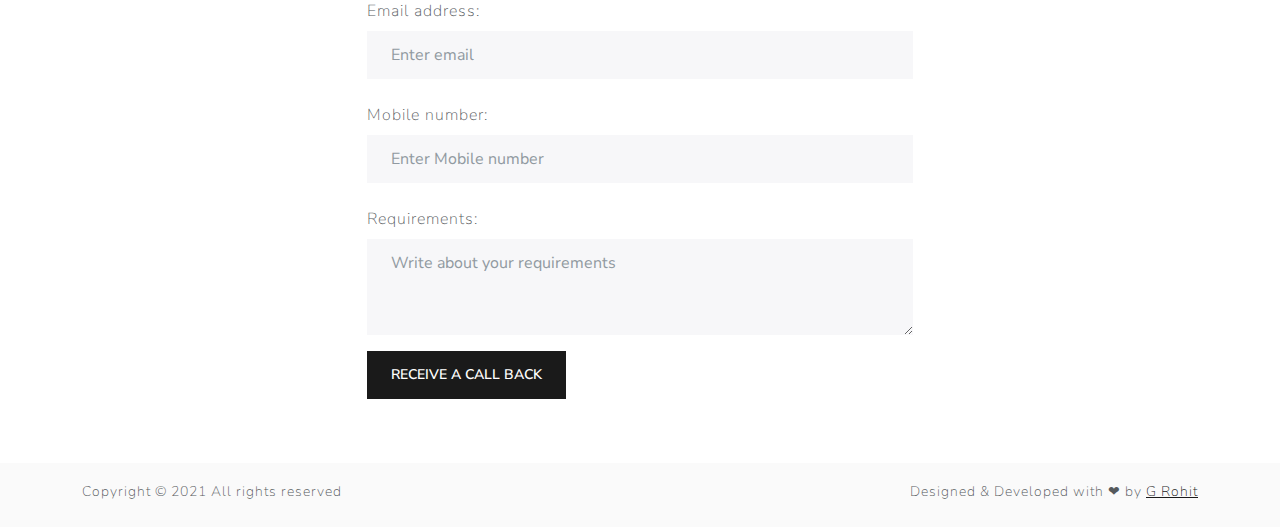
==== commit 9e1cae28: "minor changes" ====
--- a/index.html
+++ b/index.html
@@ -98,7 +98,7 @@
     <main>
 
         <!-- intro STARTS -->
-        <div class="container mt-4">
+        <div class="container my-5">
             <div class="row">
                 <div
                     class="col-lg-5 col-sm-12 col-md-12 d-flex flex-column align-items-start justify-content-center mt-3 mt-md-0">
@@ -508,12 +508,12 @@
     <footer class="bg-grey container-fluid">
         <div class="container pt-3 pb-2">
             <div class="row">
-                <div class="col-lg-6 col-sm-12 col-md-12 copyright">
+                <div class="col-lg-6 col-sm-12 col-md-12 text-center text-sm-start">
                     <small>Copyright © 2021 All rights reserved</small>
                 </div>
-                <div class="col-lg-6 col-sm-12 col-md-12 copyright">
+                <div class="col-lg-6 col-sm-12 col-md-12 text-center text-sm-end">
                     <p>
-                        <small>Designed &amp; Developed with ❤ by <a href="https//:grohit.com/?ref=ssealt.com"
+                        <small>Designed &amp; Developed with ❤ by <a href="https://grohit.com/?ref=ssealt.com"
                                 target="_blank" rel="noopener noreferrer">G Rohit</a></small>
                     </p>
                 </div>
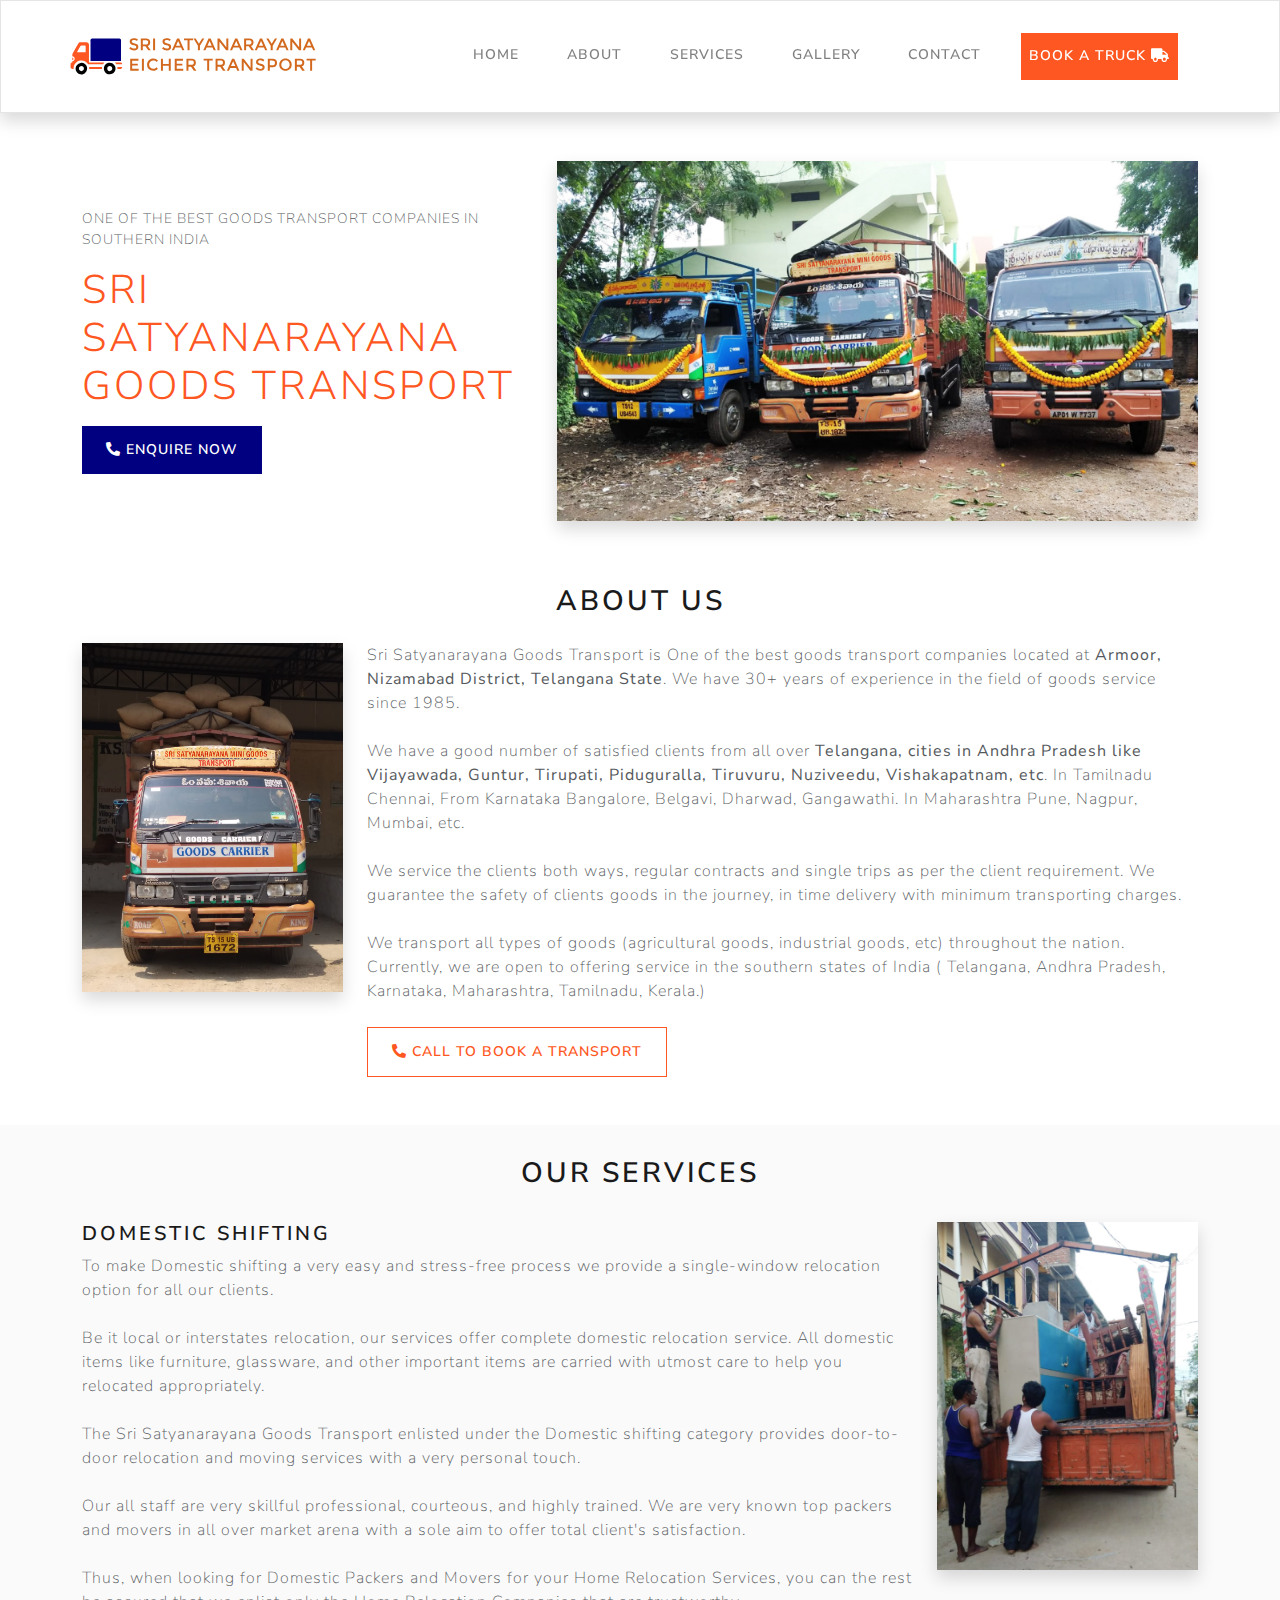
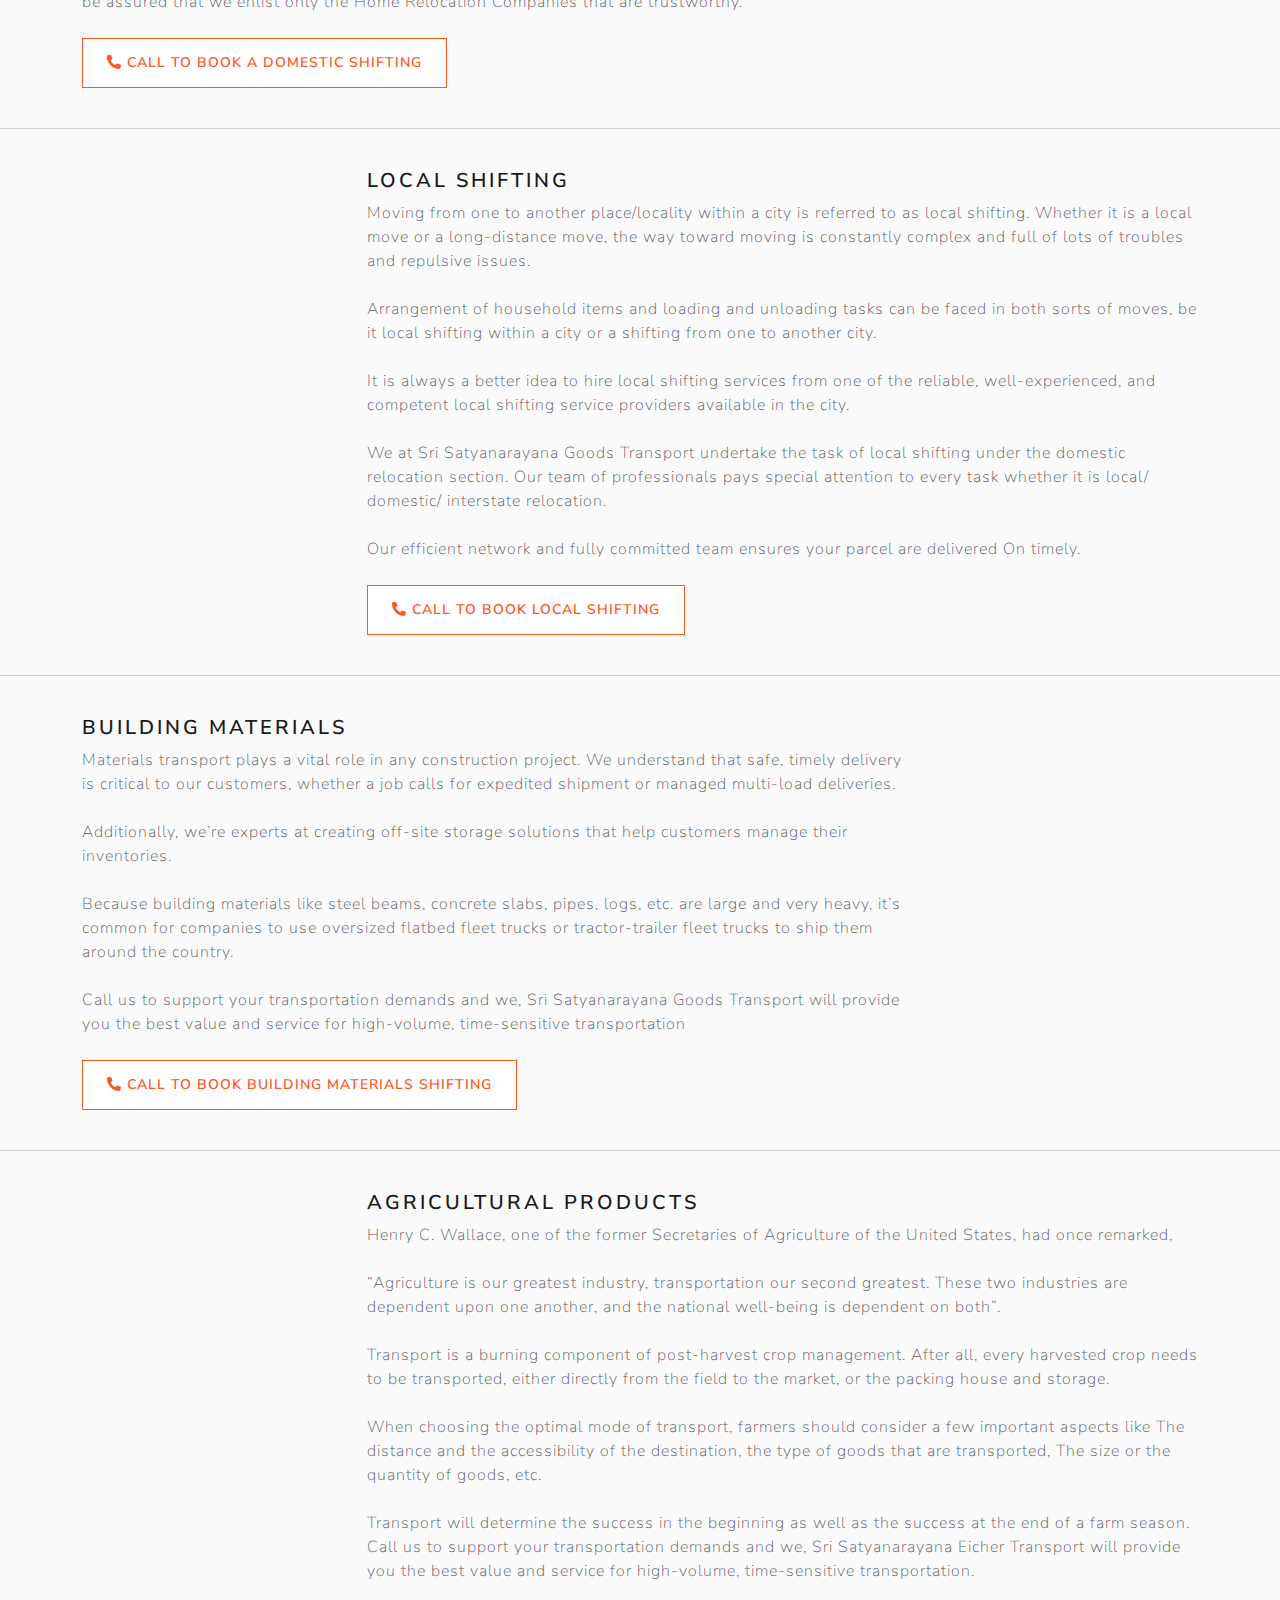
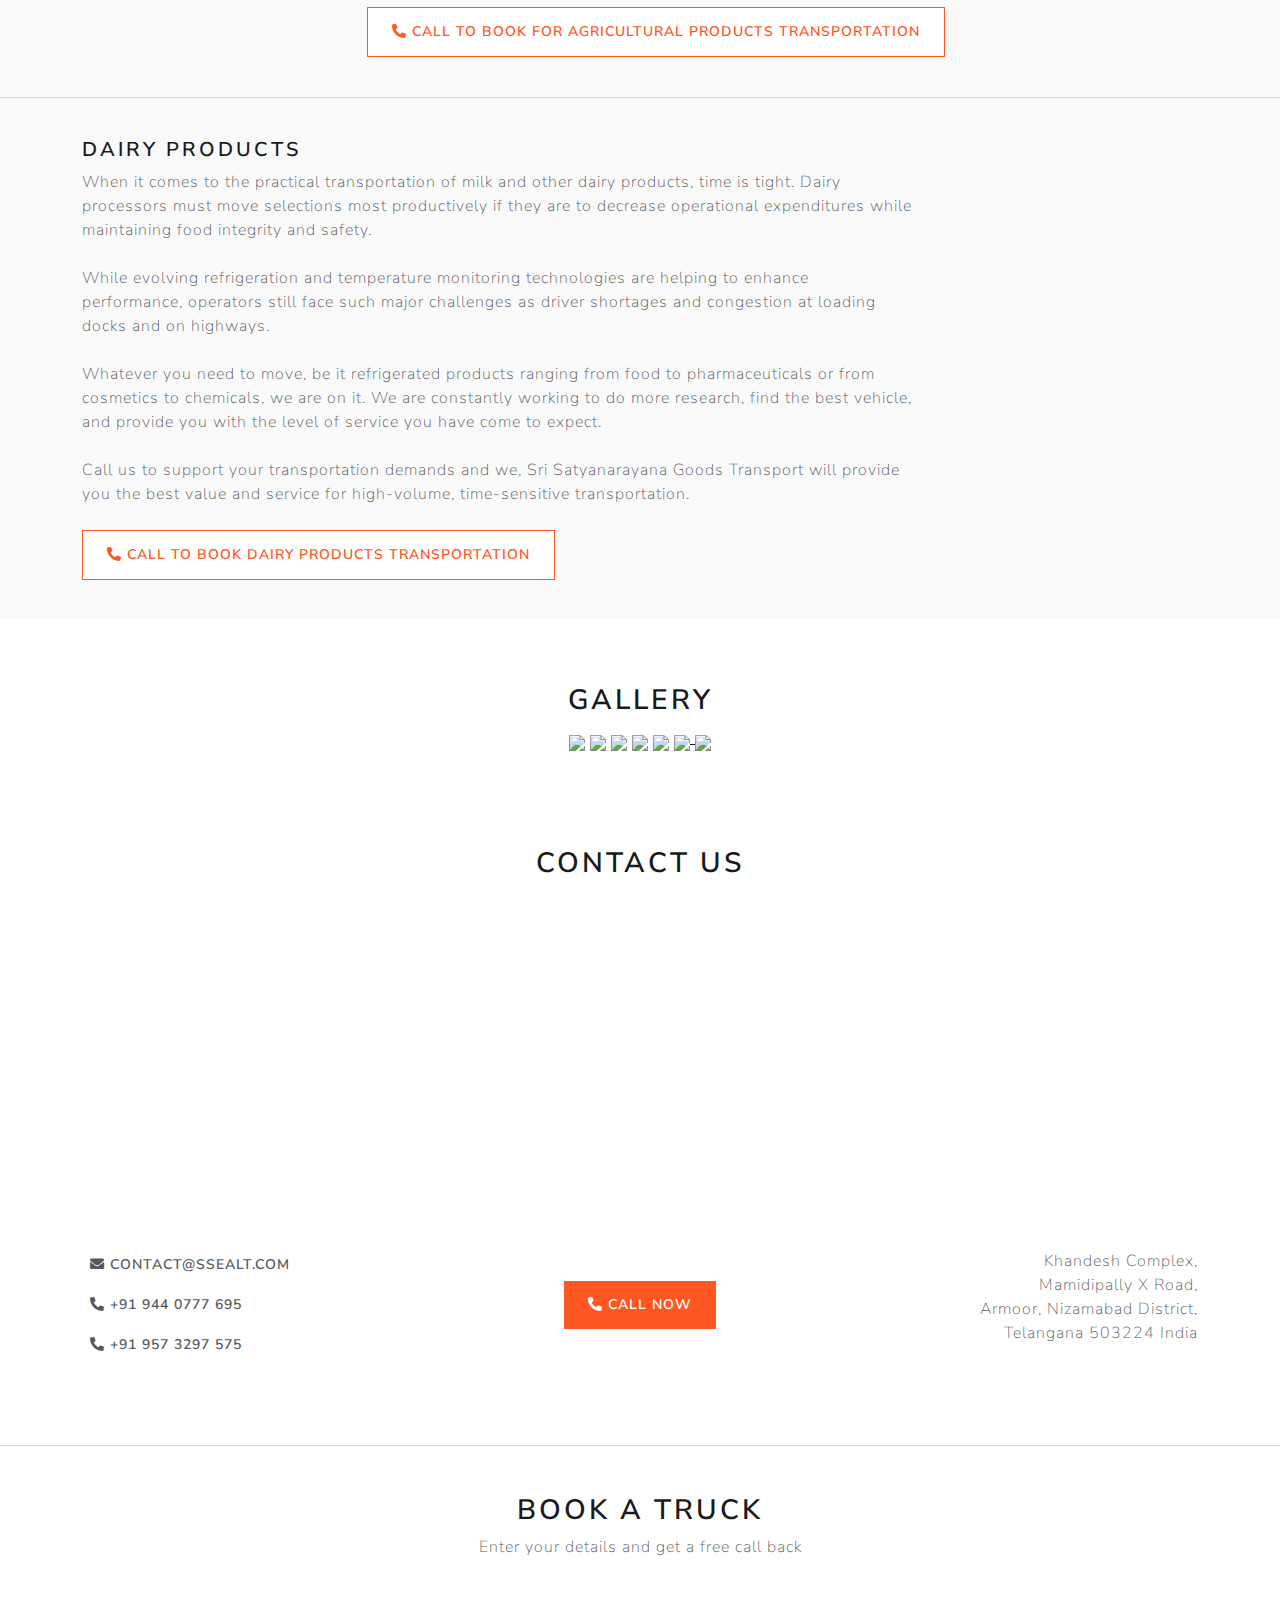
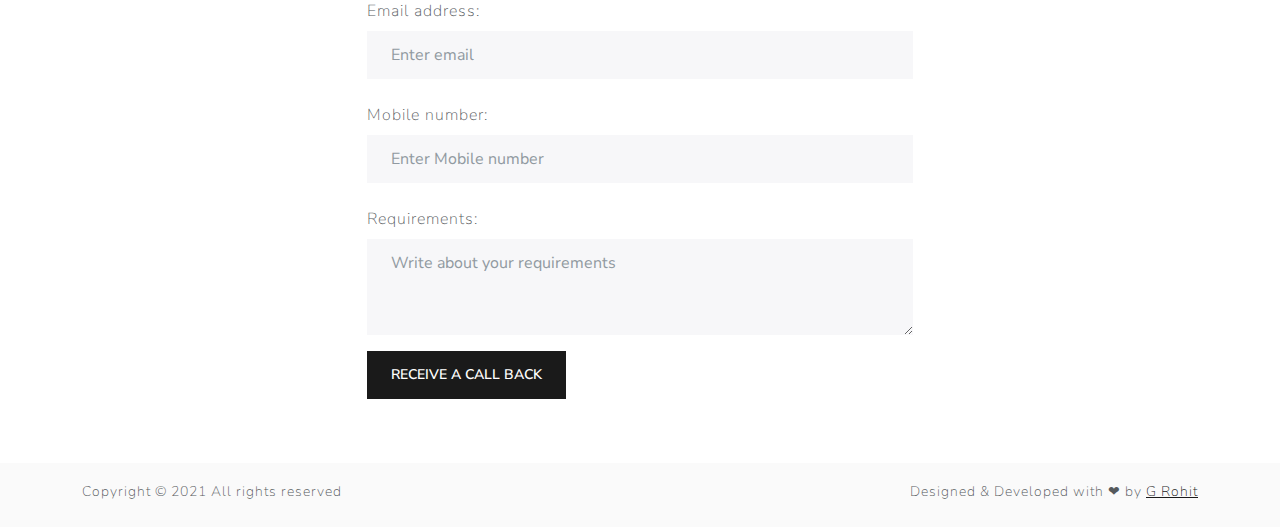
==== commit eae1e682: "updated title" ====
--- a/index.html
+++ b/index.html
@@ -13,7 +13,7 @@
 <head>
     <meta charset="UTF-8">
     <meta name="viewport" content="width=device-width, initial-scale=1.0">
-    <title>Sri Satyanarayana Eicher Transport</title>
+    <title>Sri Satyanarayana Goods Transport</title>
     <link rel="stylesheet" href="CSS/bootstrap.min.css">
     <link rel="stylesheet" href="CSS/custom.css">
     <!-- <link rel="stylesheet" href="https://bootswatch.com/5/lux/bootstrap.min.css"> -->
@@ -25,7 +25,7 @@
 
     <link rel="stylesheet" href="https://pro.fontawesome.com/releases/v5.13.0/css/all.css">
     <!-- Google / Search Engine Tags -->
-    <meta itemprop="name" content="Sri Satyanarayana Eicher Transport Armoor">
+    <meta itemprop="name" content="Sri Satyanarayana Goods Transport Armoor">
     <meta itemprop="description"
         content="Sri Satyanarayana goods Transport supplies heavy Goods trucks/lorries from in and around Armoor, Nizamabad, Nirmal and Metpally to any locations like Hyderabad, Vijayawada, Guntur, Tirupati, Andhrapradesh, Bengaluru, Karnataka, Maharashtra etc">
     <meta itemprop="image" content="https://i.vgy.me/FGwoT4.png">
@@ -105,7 +105,7 @@
                     <p class="text-uppercase small text-center text-sm-start">One of the best goods transport companies
                         in southern India</p>
                     <h1 class="display-6 text-orange main-title">
-                        Sri Satyanarayana Eicher Transport
+                        Sri Satyanarayana Goods Transport
                     </h1>
                     <a href="tel:+919440777695" class="btn btn-dark btn-navy mt-2 mob-full-width"> <i
                             class="fa fa-phone-alt" aria-hidden="true"></i> Enquire now</a>
@@ -134,7 +134,7 @@
                         class="col-lg-9 col-sm-12 col-md-12 d-flex flex-column align-items-start justify-content-start mt-3 mt-md-0">
                         <p class="">
 
-                            Sri Satyanarayana Eicher Transport is One of the best goods transport companies located at
+                            Sri Satyanarayana Goods Transport is One of the best goods transport companies located at
                             <strong>Armoor, Nizamabad District, Telangana State</strong>. We have 30+ years of
                             experience in the field of goods service since 1985.
                             <br> <br>
@@ -180,7 +180,7 @@
                             with utmost care to help you relocated appropriately.
                             <br><br>
 
-                            The Sri Satyanarayana Eicher Transport enlisted under the Domestic shifting category
+                            The Sri Satyanarayana Goods Transport enlisted under the Domestic shifting category
                             provides door-to-door relocation and moving services with a very personal touch.
                             <br><br>
 
@@ -209,7 +209,7 @@
             <div class="container py-3">
                 <div class="row my-2">
                     <div class="col-lg-3 col-sm-12 col-md-12  mt-3 mt-md-0 text-center order-last order-lg-first">
-                        <img src="https://dummyimage.com/3:4x500/" alt="" class="img-fluid shadow">
+                        <img src="https://images.unsplash.com/photo-1500530855697-b586d89ba3ee?ixid=MnwxMjA3fDB8MHxwaG90by1wYWdlfHx8fGVufDB8fHx8&ixlib=rb-1.2.1&auto=format&fit=crop&w=480&q=80" alt="" class="img-fluid shadow">
                     </div>
 
                     <div
@@ -227,7 +227,7 @@
                             It is always a better idea to hire local shifting services from one of the reliable,
                             well-experienced, and competent local shifting service providers available in the city.
                             <br><br>
-                            We at Sri Satyanarayana Eicher Transport undertake the task of local shifting under the
+                            We at Sri Satyanarayana Goods Transport undertake the task of local shifting under the
                             domestic relocation section. Our team of professionals pays special attention to every task
                             whether it is local/ domestic/ interstate relocation.
                             <br><br>
@@ -263,7 +263,7 @@
                             tractor-trailer fleet trucks to ship them around the country.
                             <br><br>
 
-                            Call us to support your transportation demands and we, Sri Satyanarayana Eicher Transport
+                            Call us to support your transportation demands and we, Sri Satyanarayana Goods Transport
                             will provide you the best value and service for high-volume, time-sensitive transportation
 
                         </p>
@@ -273,7 +273,7 @@
                             Shifting</a>
                     </div>
                     <div class="col-lg-3 col-sm-12 col-md-12  mt-3 mt-md-0 text-center">
-                        <img src="https://dummyimage.com/3:4x500/" alt="" class="img-fluid shadow">
+                        <img src="https://images.unsplash.com/photo-1580810734898-5e1753f23337?ixid=MnwxMjA3fDB8MHxwaG90by1wYWdlfHx8fGVufDB8fHx8&ixlib=rb-1.2.1&auto=format&fit=crop&w=475&q=80" alt="" class="img-fluid shadow">
                     </div>
 
                 </div>
@@ -283,7 +283,7 @@
             <div class="container py-3">
                 <div class="row my-2">
                     <div class="col-lg-3 col-sm-12 col-md-12  mt-3 mt-md-0 text-center order-last order-lg-first">
-                        <img src="https://dummyimage.com/3:4x500/" alt="" class="img-fluid shadow">
+                        <img src="https://images.pexels.com/photos/6152382/pexels-photo-6152382.jpeg?auto=compress&cs=tinysrgb&dpr=1&w=500" alt="" class="img-fluid shadow">
                     </div>
 
                     <div
@@ -342,7 +342,7 @@
                             find the best vehicle, and provide you with the level of service you have come to expect.
                             <br><br>
 
-                            Call us to support your transportation demands and we, Sri Satyanarayana Eicher Transport
+                            Call us to support your transportation demands and we, Sri Satyanarayana Goods Transport
                             will provide you the best value and service for high-volume, time-sensitive transportation.
 
                         </p>
@@ -352,7 +352,7 @@
                             transportation</a>
                     </div>
                     <div class="col-lg-3 col-sm-12 col-md-12  mt-3 mt-md-0 text-center">
-                        <img src="https://dummyimage.com/3:4x500/" alt="" class="img-fluid shadow">
+                        <img src="https://images.pexels.com/photos/8064104/pexels-photo-8064104.jpeg?auto=compress&cs=tinysrgb&dpr=1&w=500" alt="" class="img-fluid shadow">
                     </div>
 
                 </div>
@@ -372,15 +372,15 @@
                 <div class="row">
                     <div class="col-12">
                         <div id="gallery-container" class="text-center">
-                            <a href="https://dummyimage.com/1:1x1080/"><img src="https://dummyimage.com/1:1x175/"
+                            <a href="https://placeimg.com/1080/1080/any"><img src="https://placeimg.com/175/175/any"
                                     class="img-fluid mt-2" /></a>
-                            <a href="https://dummyimage.com/1:1x1080/"><img src="https://dummyimage.com/1:1x175/"
+                            <a href="https://placeimg.com/1080/1080/tech"><img src="https://placeimg.com/175/175/tech"
                                     class="img-fluid mt-2" /></a>
-                            <a href="https://dummyimage.com/1:1x1080/"><img src="https://dummyimage.com/1:1x175/"
+                            <a href="https://placeimg.com/1080/1080/arch"><img src="https://placeimg.com/175/175/arch"
                                     class="img-fluid mt-2" /></a>
-                            <a href="https://dummyimage.com/1:1x1080/"><img src="https://dummyimage.com/1:1x175/"
+                            <a href="https://placeimg.com/1080/1080/nature"><img src="https://placeimg.com/175/175/nature"
                                     class="img-fluid mt-2" /></a>
-                            <a href="https://dummyimage.com/1:1x1080/"><img src="https://dummyimage.com/1:1x175/"
+                            <a href="https://placeimg.com/1080/1080/animals"><img src="https://placeimg.com/175/175/animals"
                                     class="img-fluid mt-2" /></a>
 
                             <a data-lg-size="1400-1402" class="gallery-item"
@@ -474,14 +474,14 @@
                                 <div class="form-group">
                                     <label for="inputEmail" class="form-label mt-4">Email address:</label>
                                     <input type="email" class="form-control" id="inputEmail"
-                                        aria-describedby="emailHelp" placeholder="Enter email" name="inputEmail">
+                                        aria-describedby="emailHelp" placeholder="Enter email" name="inputEmail" required>
                                    
                                 </div>
                                 <div class="form-group">
                                     <label for="inputMobile" class="form-label mt-4">Mobile number:</label>
                                     <input type="tel" class="form-control" id="inputMobile"
                                         aria-describedby="mobileHelp" placeholder="Enter Mobile number"
-                                        name="inputMobile">
+                                        name="inputMobile" required>
                                 </div>
 
 
@@ -489,7 +489,7 @@
                                 <div class="form-group">
                                     <label for="exampleTextarea" class="form-label mt-4">Requirements:</label>
                                     <textarea class="form-control" id="exampleTextarea" rows="3"
-                                        placeholder="Write about your requirements" name="inputRequirements"></textarea>
+                                        placeholder="Write about your requirements" name="inputRequirements" required></textarea>
                                 </div>
 
 
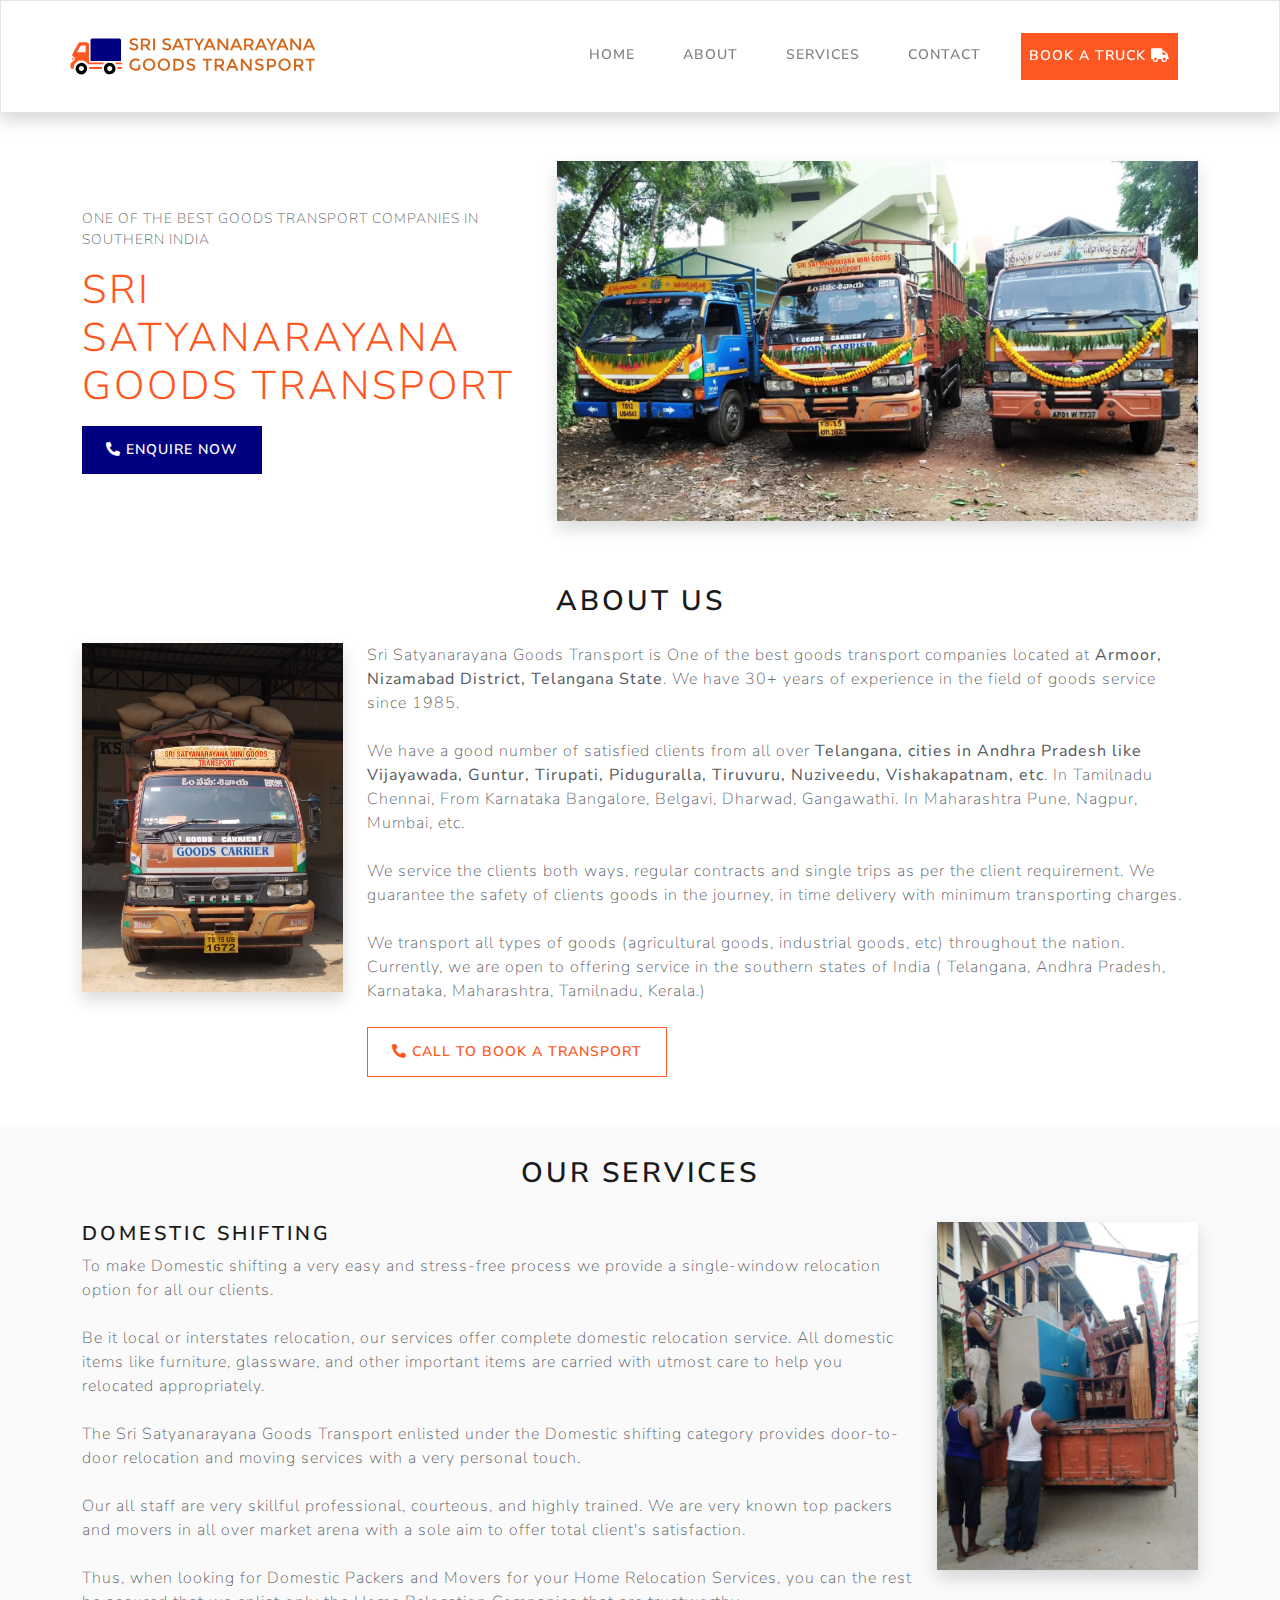
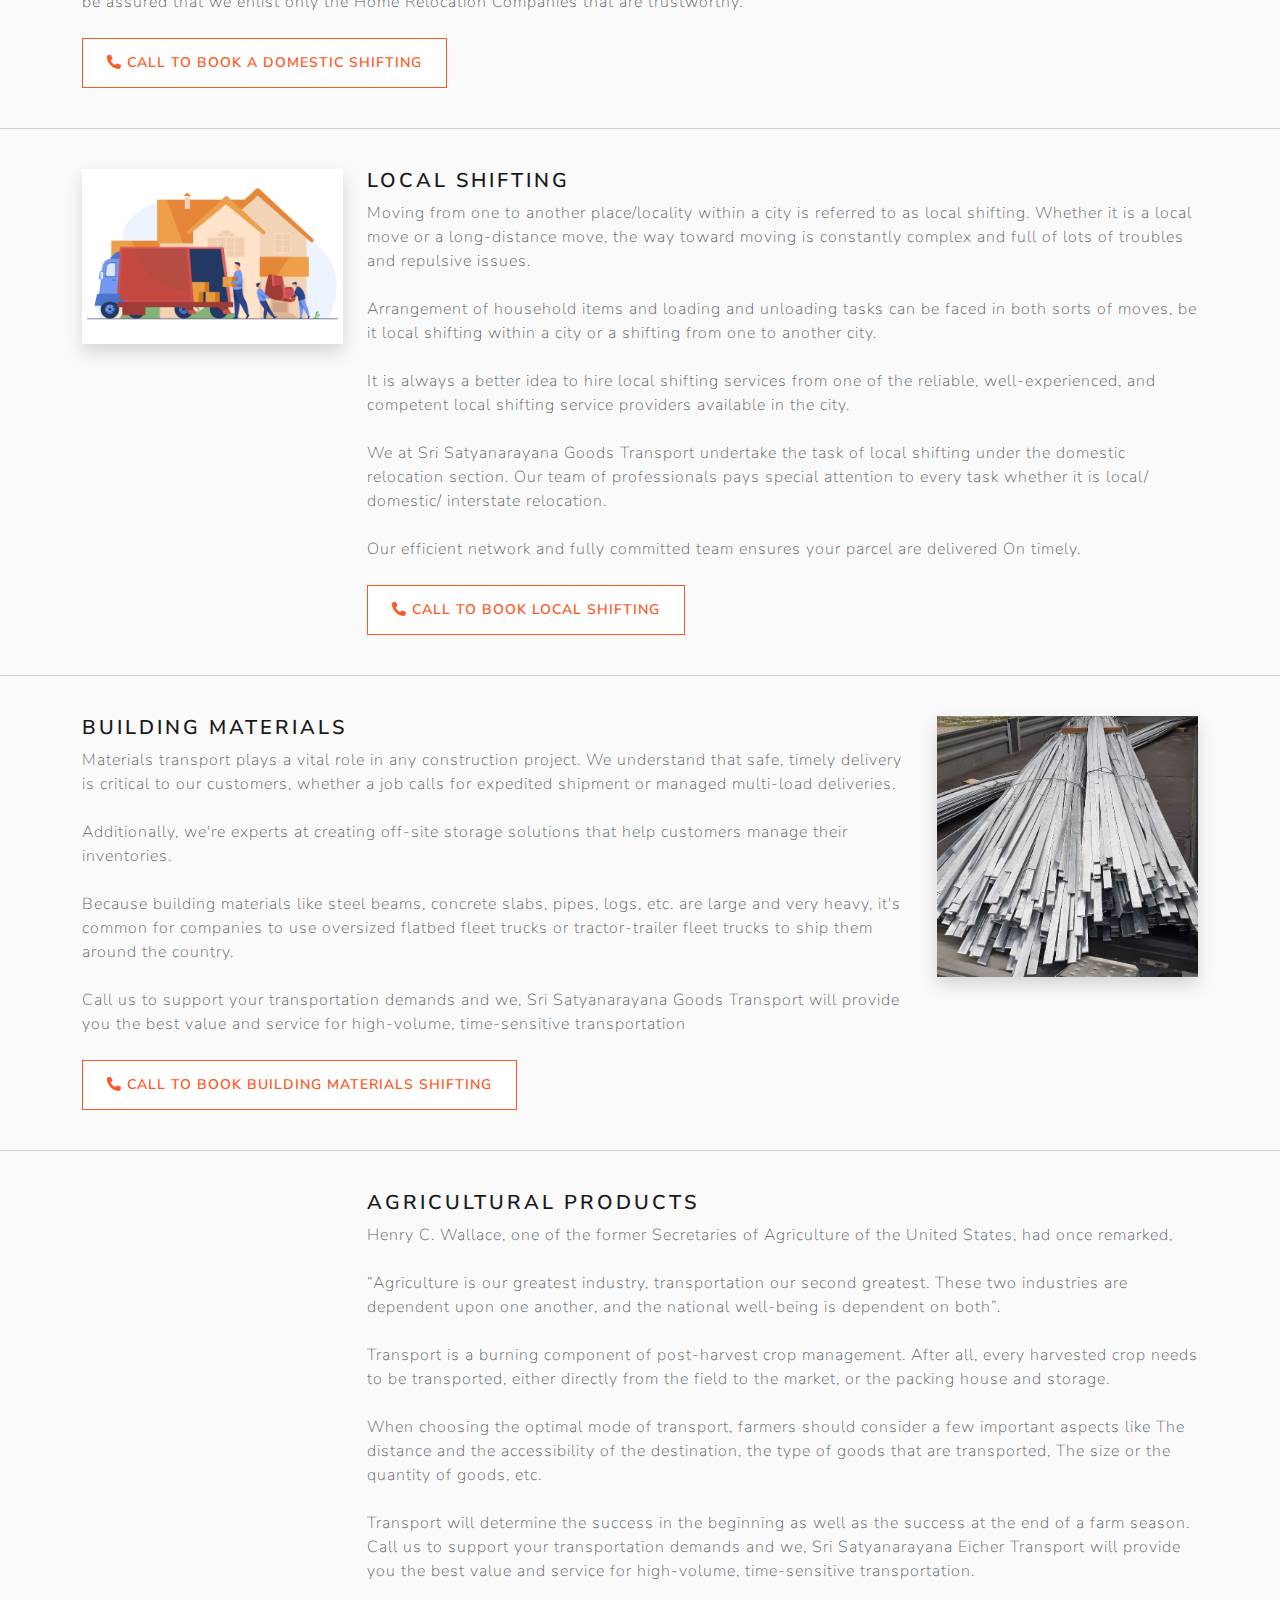
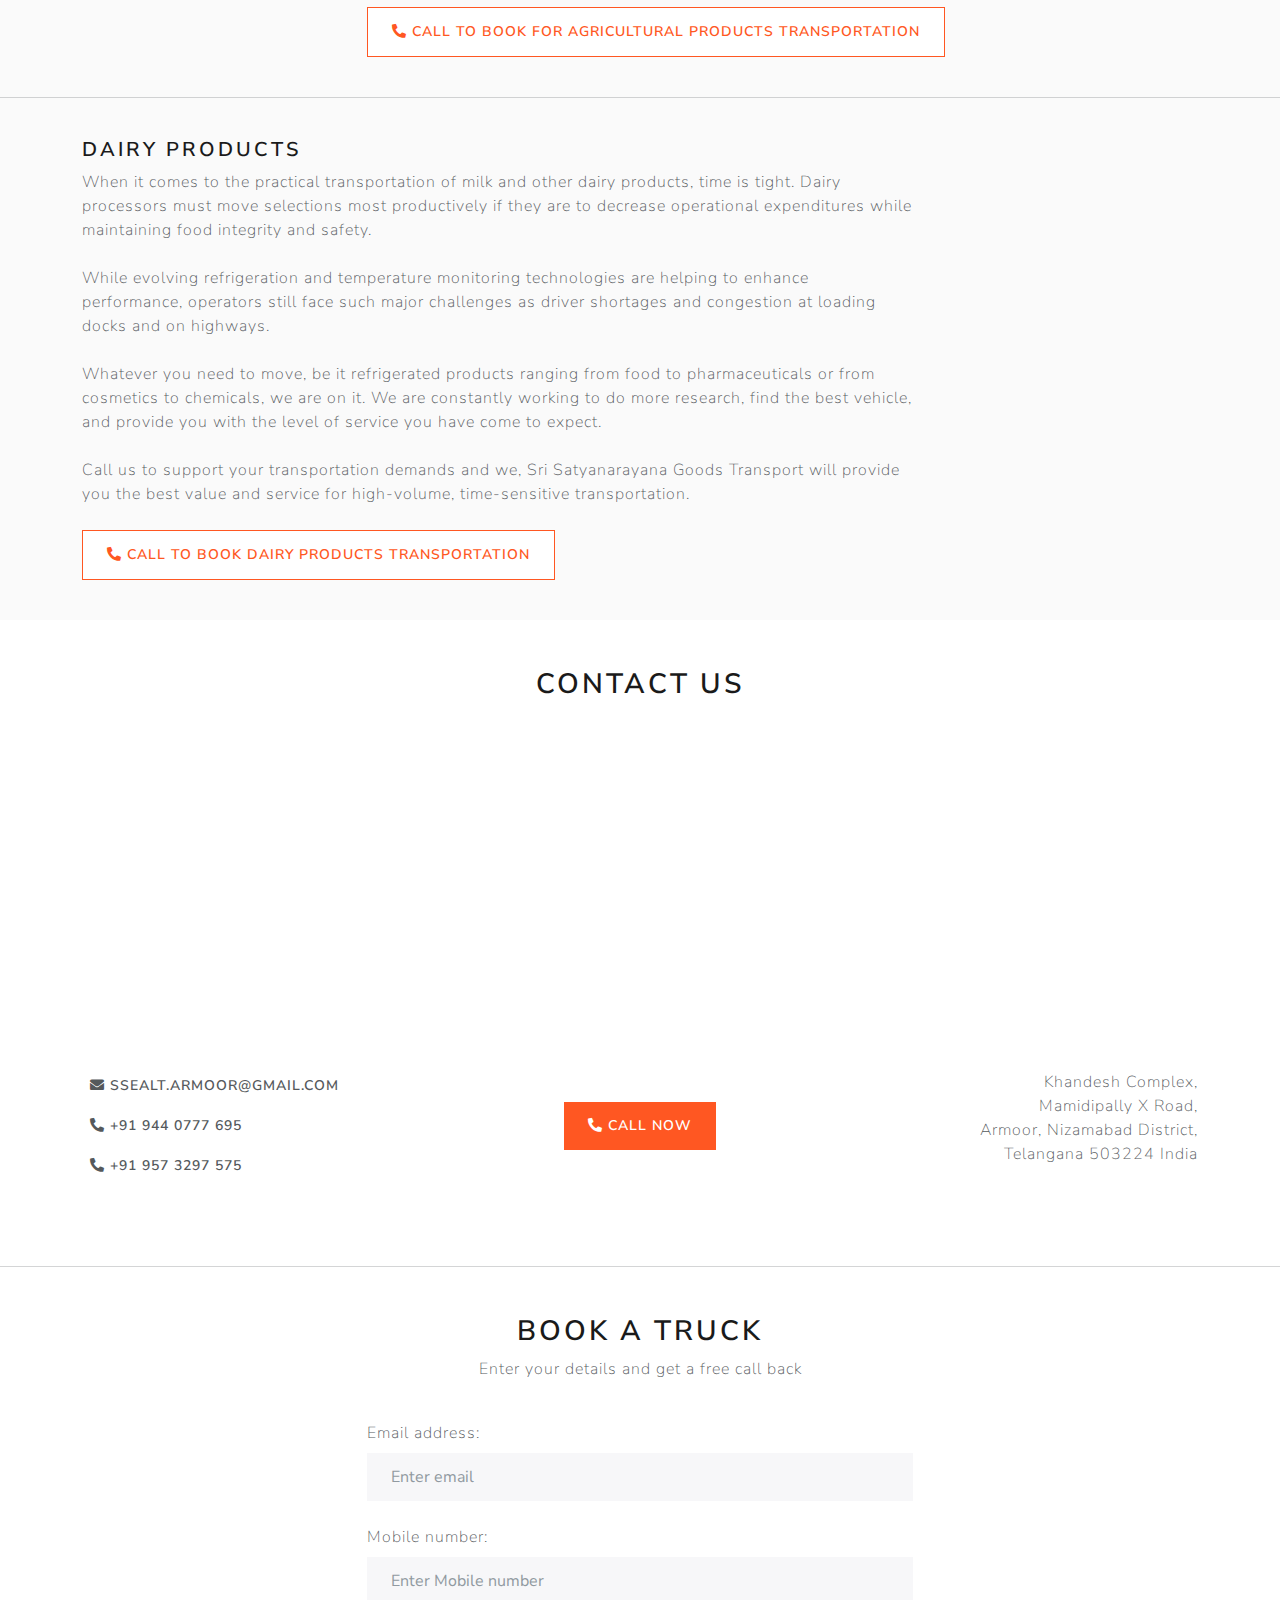
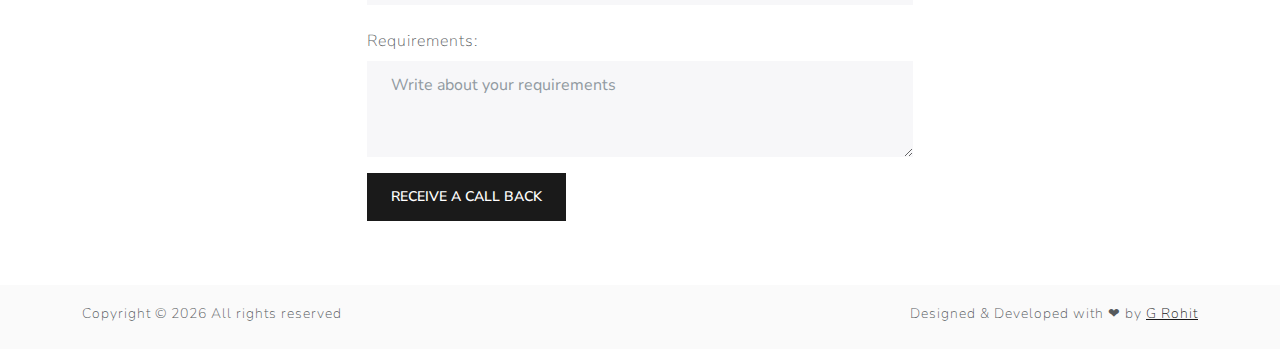
==== commit 5e2b0733: "updated meta data and added GA" ====
--- a/index.html
+++ b/index.html
@@ -11,30 +11,75 @@
 -->
 
 <head>
+    <!-- Google tag (gtag.js) -->
+    <script async src="https://www.googletagmanager.com/gtag/js?id=G-BG704YG0JC"></script>
+    <script>
+      window.dataLayer = window.dataLayer || [];
+      function gtag(){dataLayer.push(arguments);}
+      gtag('js', new Date());
+      gtag('config', 'G-BG704YG0JC');
+    </script>
+    
     <meta charset="UTF-8">
     <meta name="viewport" content="width=device-width, initial-scale=1.0">
-    <title>Sri Satyanarayana Goods Transport</title>
+    <title>Sri Satyanarayana Goods Transport | Khandesh Suresh</title>
+    
     <link rel="stylesheet" href="CSS/bootstrap.min.css">
     <link rel="stylesheet" href="CSS/custom.css">
     <!-- <link rel="stylesheet" href="https://bootswatch.com/5/lux/bootstrap.min.css"> -->
-
+    
     <!-- Light gallery -->
     <link rel="stylesheet" href="https://cdn.jsdelivr.net/npm/lightgallery@2.0.0-beta.3/css/lightgallery.css">
     <link rel="stylesheet" href="https://cdn.jsdelivr.net/npm/lightgallery@2.0.0-beta.3/css/lg-zoom.css">
-
-
     <link rel="stylesheet" href="https://pro.fontawesome.com/releases/v5.13.0/css/all.css">
-    <!-- Google / Search Engine Tags -->
-    <meta itemprop="name" content="Sri Satyanarayana Goods Transport Armoor">
-    <meta itemprop="description"
-        content="Sri Satyanarayana goods Transport supplies heavy Goods trucks/lorries from in and around Armoor, Nizamabad, Nirmal and Metpally to any locations like Hyderabad, Vijayawada, Guntur, Tirupati, Andhrapradesh, Bengaluru, Karnataka, Maharashtra etc">
-    <meta itemprop="image" content="https://i.vgy.me/FGwoT4.png">
-
-
-
-    <!-- favicons -->
-
-    <link rel="shortcut icon" href="ASSETS/favicons/favicon.ico" type="image/x-icon" />
+    
+    <!-- SEO Meta Tags -->
+    <meta name="description" content="Sri Satyanarayana Goods Transport supplies heavy Goods trucks/lorries from in and around Armoor, Nizamabad, Nirmal and Metpally to any locations like Hyderabad, Vijayawada, Guntur, Tirupati, Andhrapradesh, Bengaluru, Karnataka, Maharashtra etc">
+    <meta name="keywords" content="Goods Transport, Heavy Goods Trucks, Lorries, Armoor, Nizamabad, Nirmal, Metpally, Hyderabad, Vijayawada, Guntur, Tirupati, Andhrapradesh, Bengaluru, Karnataka, Maharashtra">
+    
+    <!-- Open Graph Tags -->
+    <meta property="og:title" content="Sri Satyanarayana Goods Transport | Khandesh Suresh">
+    <meta property="og:description" content="Sri Satyanarayana Goods Transport supplies heavy Goods trucks/lorries from in and around Armoor, Nizamabad, Nirmal and Metpally to any locations like Hyderabad, Vijayawada, Guntur, Tirupati, Andhrapradesh, Bengaluru, Karnataka, Maharashtra etc">
+    <meta property="og:image" content="https://s2.loli.net/2024/07/22/MzqOm8tZI4Cf9jJ.png">
+    <meta property="og:url" content="https://khandeshsuresh.com/">
+    <meta property="og:type" content="website">
+    
+    <!-- Twitter Card Tags -->
+    <meta name="twitter:card" content="summary_large_image">
+    <meta name="twitter:title" content="Sri Satyanarayana Goods Transport | Khandesh Suresh">
+    <meta name="twitter:description" content="Sri Satyanarayana Goods Transport supplies heavy Goods trucks/lorries from in and around Armoor, Nizamabad, Nirmal and Metpally to any locations like Hyderabad, Vijayawada, Guntur, Tirupati, Andhrapradesh, Bengaluru, Karnataka, Maharashtra etc">
+    <meta name="twitter:image" content="https://s2.loli.net/2024/07/22/MzqOm8tZI4Cf9jJ.png">
+    
+    <!-- Structured Data -->
+    <script type="application/ld+json">
+    {
+      "@context": "https://schema.org",
+      "@type": "LocalBusiness",
+      "name": "Sri Satyanarayana Goods Transport | Khandesh Suresh",
+      "description": "Sri Satyanarayana Goods Transport supplies heavy Goods trucks/lorries from in and around Armoor, Nizamabad, Nirmal and Metpally to any locations like Hyderabad, Vijayawada, Guntur, Tirupati, Andhrapradesh, Bengaluru, Karnataka, Maharashtra etc",
+      "image": "https://s2.loli.net/2024/07/22/MzqOm8tZI4Cf9jJ.png",
+      "url": "https://khandeshsuresh.com/",
+      "address": {
+        "@type": "PostalAddress",
+        "streetAddress": "Ho.no.12, 35, Mamidipally x road, opp. Ganga nursing home kandesh complex, opp. Ganga nursing home",
+        "addressLocality": "Armoor",
+        "addressRegion": "Telangana",
+        "postalCode": "503224",
+        "addressCountry": "IN"
+      },
+      "contactPoint": {
+        "@type": "ContactPoint",
+        "telephone": "+919440777695",
+        "contactType": "Book an Eicher"
+      }
+    }
+    </script>
+    
+    <!-- Canonical Tag -->
+    <link rel="canonical" href="https://khandeshsuresh.com/">
+    
+    <!-- Favicons -->
+    <link rel="shortcut icon" href="ASSETS/favicons/favicon.ico" type="image/x-icon">
     <link rel="apple-touch-icon" sizes="57x57" href="ASSETS/favicons/apple-touch-icon-57x57.png">
     <link rel="apple-touch-icon" sizes="60x60" href="ASSETS/favicons/apple-touch-icon-60x60.png">
     <link rel="apple-touch-icon" sizes="72x72" href="ASSETS/favicons/apple-touch-icon-72x72.png">
@@ -48,7 +93,6 @@
     <link rel="icon" type="image/png" href="ASSETS/favicons/favicon-32x32.png" sizes="32x32">
     <link rel="icon" type="image/png" href="ASSETS/favicons/favicon-96x96.png" sizes="96x96">
     <link rel="icon" type="image/png" href="ASSETS/favicons/android-chrome-192x192.png" sizes="192x192">
-
 </head>
 
 <body>
@@ -77,9 +121,9 @@
                         <li class="nav-item">
                             <a class="nav-link" href="#ourservices">Services</a>
                         </li>
-                        <li class="nav-item">
+                        <!-- <li class="nav-item">
                             <a class="nav-link" href="#gallery">Gallery</a>
-                        </li>
+                        </li> -->
                         <li class="nav-item">
                             <a class="nav-link" href="#contact">Contact</a>
                         </li>
@@ -209,7 +253,7 @@
             <div class="container py-3">
                 <div class="row my-2">
                     <div class="col-lg-3 col-sm-12 col-md-12  mt-3 mt-md-0 text-center order-last order-lg-first">
-                        <img src="https://images.unsplash.com/photo-1500530855697-b586d89ba3ee?ixid=MnwxMjA3fDB8MHxwaG90by1wYWdlfHx8fGVufDB8fHx8&ixlib=rb-1.2.1&auto=format&fit=crop&w=480&q=80" alt="" class="img-fluid shadow">
+                        <img src="./ASSETS/12291149_Loaders-carrying-armchair-and-boxes-in-new-house-scaled.jpg" alt="" class="img-fluid shadow">
                     </div>
 
                     <div
@@ -255,11 +299,11 @@
                             managed multi-load deliveries.
                             <br><br>
 
-                            Additionally, we’re experts at creating off-site storage solutions that help customers
+                            Additionally, we're experts at creating off-site storage solutions that help customers
                             manage their inventories.
                             <br><br>
                             Because building materials like steel beams, concrete slabs, pipes, logs, etc. are large and
-                            very heavy, it’s common for companies to use oversized flatbed fleet trucks or
+                            very heavy, it's common for companies to use oversized flatbed fleet trucks or
                             tractor-trailer fleet trucks to ship them around the country.
                             <br><br>
 
@@ -273,7 +317,7 @@
                             Shifting</a>
                     </div>
                     <div class="col-lg-3 col-sm-12 col-md-12  mt-3 mt-md-0 text-center">
-                        <img src="https://images.unsplash.com/photo-1580810734898-5e1753f23337?ixid=MnwxMjA3fDB8MHxwaG90by1wYWdlfHx8fGVufDB8fHx8&ixlib=rb-1.2.1&auto=format&fit=crop&w=475&q=80" alt="" class="img-fluid shadow">
+                        <img src="./ASSETS/iron-rods.jpg" alt="" class="img-fluid shadow">
                     </div>
 
                 </div>
@@ -363,7 +407,7 @@
 
         <!-- Gallery section STARTS -->
 
-        <div id="gallery"></div>
+        <!-- <div id="gallery"></div>
         <section class="py-5 my-3">
             <h2 class="text-center">Gallery</h2>
 
@@ -401,7 +445,7 @@
 
                 </div>
             </div>
-        </section>
+        </section> -->
         <!-- Gallery section ENDS -->
 
 
@@ -428,8 +472,8 @@
                 </div>
                 <div class="row my-4 py-2">
                     <div class="col-lg-4 col-md-12 col-sm-12 contact-info py-4">
-                        <a href="mailto:contact@ssealt.com" class="text-uppercase btn p-2"><i class="fa fa-envelope"
-                                aria-hidden="true"></i> contact@ssealt.com</a>
+                        <a href="mailto:ssealt.armoor@gmail.com" class="text-uppercase btn p-2"><i class="fa fa-envelope"
+                                aria-hidden="true"></i> ssealt.armoor@gmail.com</a>
                         <br>
                         <a href="tel:+919440777695" class="text-uppercase btn p-2"><i class="fa fa-phone-alt"
                                 aria-hidden="true"></i> +91 944 0777 695</a>
@@ -509,7 +553,7 @@
         <div class="container pt-3 pb-2">
             <div class="row">
                 <div class="col-lg-6 col-sm-12 col-md-12 text-center text-sm-start">
-                    <small>Copyright © 2021 All rights reserved</small>
+                    <small>Copyright © <script>document.write(new Date().getFullYear());</script> All rights reserved</small>
                 </div>
                 <div class="col-lg-6 col-sm-12 col-md-12 text-center text-sm-end">
                     <p>
